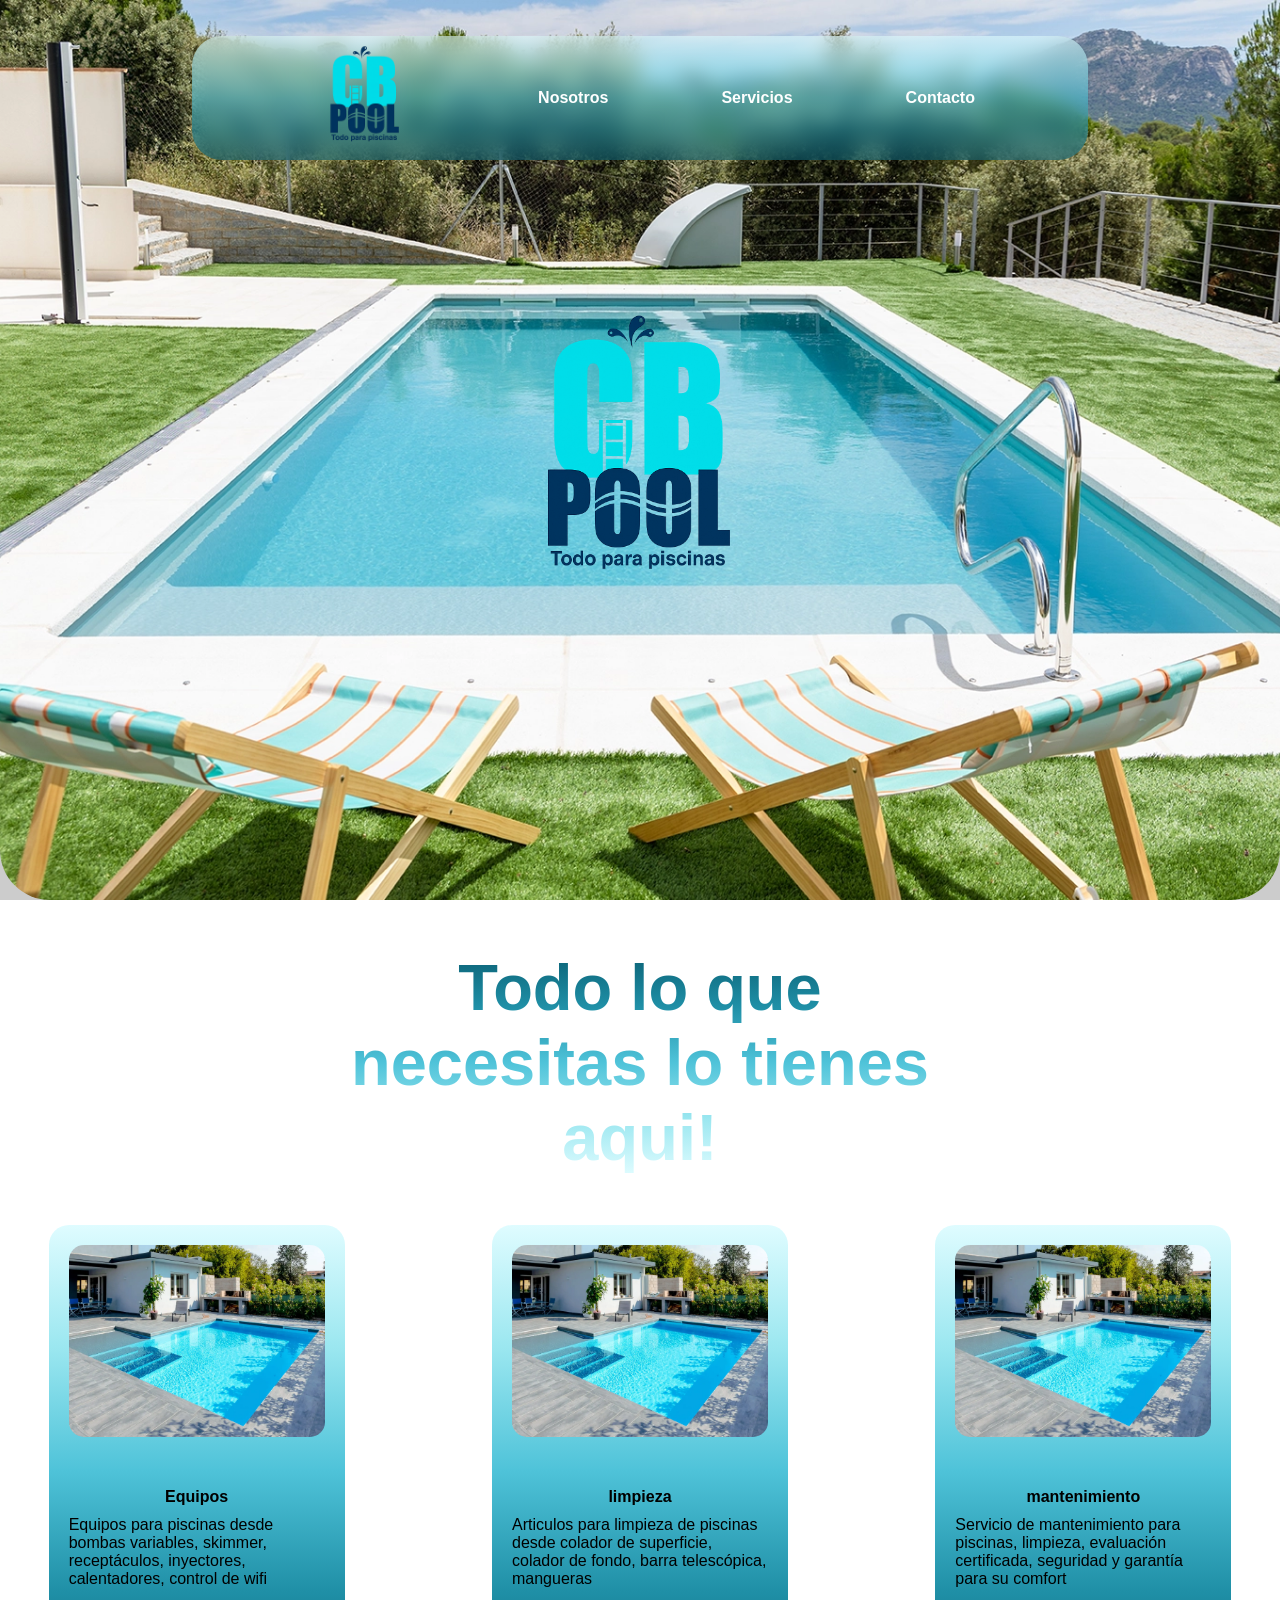
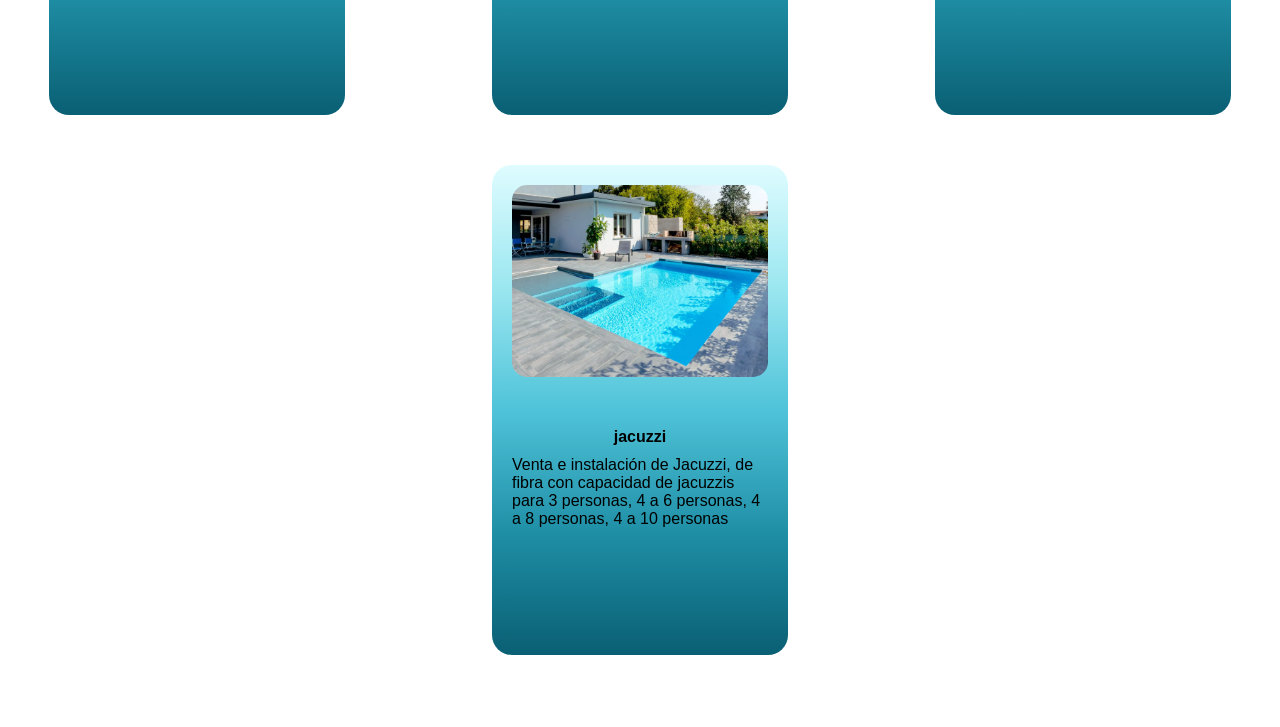
==== index.html @ b6203209 "Primer commit" ====
<!DOCTYPE html>
<html lang="en">

<head>
    <meta charset="UTF-8">
    <meta name="viewport" content="width=device-width, initial-scale=1.0">
    <link rel="stylesheet" href="indexcss.css">
    <link rel="icon" href="Img/CBpool'logo.png">
    <title>CB Pool</title>
</head>

<body>
    <div class="slider">
        <div class="slides" id="slides">

            <div class="slide">
                <img src="Img/Picture2.jpg">
            </div>

            <div class="slide">
                <img src="Img/Picture1.jpg">
            </div>

            <div class="slide">
                <img src="Img/Picture3.jpg">
            </div>

            <div class="slide">
                <img src="Img/Picture4.jpg">
            </div>


            <div class="slide">
                <img src="Img/Picture5.jpg">
            </div>

            <div class="slide">
                <img src="Img/Picture6.jpg">
            </div>



        </div>
    </div>


    <div class="contenido">
        <img src="Img/CBpool'logo.png" alt="">

    </div>

    <div class="DivMenuOpciones">
        <nav>
            <ul class="menuOpcione">
                <a href="#">
                    <img src="Img/CBpool'logo.png" alt="">
                </a>
                <li><a href="#Nosotros">Nosotros</a></li>
                <li><a href="prueba.html">Servicios</a></li>
                <li><a href="#">Contacto</a></li>
            </ul>
        </nav>
    </div>


    <video autoplay muted loop playsinline class="video-fondo" id="videoFondo">
        <source src="Videos/videoFondo.mp4" type="video/mp4">
    </video>

    <div class="overlay"></div>

    <div class="nosotros" id="Nosotros">

        <p>Todo lo que necesitas lo tienes aqui!</p>
    </div>


    <div class="valores">
        <div class="contenedorValores">
            <img src="Img/Picture1.jpg" alt="">
            <div class="DivInfoValores">
                <h4>Equipos</h4>
                <p>Equipos para piscinas desde bombas variables, skimmer, receptáculos, inyectores, calentadores,
                    control de
                    wifi</p>
            </div>

        </div>



        <div class="contenedorValores">
            <img src="Img/Picture1.jpg" alt="">

            <div class="DivInfoValores">
                <h4>limpieza</h4>
                <p>Articulos para limpieza de piscinas desde colador de superficie, colador de fondo, barra telescópica,
                    mangueras</p>
            </div>


        </div>



        <div class="contenedorValores">
            <img src="Img/Picture1.jpg" alt="">

            <div class="DivInfoValores">
                <h4>mantenimiento</h4>
                <p>Servicio de mantenimiento para piscinas, limpieza, evaluación certificada, seguridad y garantía para
                    su
                    comfort</p>
            </div>


        </div>



        <div class="contenedorValores">
            <img src="Img/Picture1.jpg" alt="">

            <div class="DivInfoValores">
                <h4>jacuzzi</h4>
                <p>Venta e instalación de Jacuzzi, de fibra con capacidad de jacuzzis para 3 personas, 4 a 6 personas, 4
                    a 8
                    personas, 4 a 10 personas</p>
            </div>


        </div>



    </div>

    <br><br><br><br><br>


    <!-- ------------------------ -->
    <script>
        let index = 0;
        const slides = document.getElementById("slides");
        const totalSlides = document.querySelectorAll(".slide").length;

        function moverSlider() {
            index++;
            slides.style.transition = "transform 1s ease-in-out";
            slides.style.transform = `translateX(-${index * 100}%)`;

            if (index === totalSlides - 1) {
                setTimeout(() => {
                    slides.style.transition = "none";
                    slides.style.transform = "translateX(0%)";

                    index = 0;
                }, 1000);
            }
        }

        setInterval(moverSlider, 4000);
    </script>

    <script>
        const video = document.getElementById("videoFondo");

        video.addEventListener("loadeddata", () => {
            video.playbackRate = 0.4;
        });
    </script>
</body>

</html>
---- indexcss.css ----
body {
  margin: 0;
  font-family: Arial;
}

/* 🔥 SLIDER COMO FONDO */
.slider {
  top: 0;
  left: 0;
  width: 100%;

  z-index: -1; /* detrás de todo */
}

/* pista */
.slides {
  display: flex;

  width: 100%;
  height: 100vh;
}

/* slide */
.slide {
  min-width: 100%;
}

/* imagen */
.slide img {
  width: 100%;
  height: 100%;
  object-fit: cover;
  border-radius: 0px 0px 50px 50px;
}

/* 🔥 MENU ENCIMA */
.DivMenuOpciones {
  position: fixed;
  top: 20px;
  left: 50%;
  transform: translateX(-50%);
  z-index: 10;
  width: 70%;
}

/* menu */
.menuOpcione {
  display: flex;
  align-items: center;
  gap: 40px;

  background: linear-gradient(
    to bottom,
    rgba(223, 252, 255, 0.6),
    rgba(155, 231, 240, 0.6),
    rgba(79, 195, 217, 0.6),
    rgba(31, 143, 166, 0.6),
    rgba(10, 95, 115, 0.6)
  );

  padding: 0px 40px;
  border-radius: 30px;
  backdrop-filter: blur(10px);
  justify-content: space-evenly;
}

/* items */
.menuOpcione li {
  list-style: none;
}

/* links */
.menuOpcione a {
  color: white;
  text-decoration: none;
  font-weight: bold;
}

/* logo */
.menuOpcione img {
  width: 120px;
}

.contenido {
  position: absolute; /* 🔥 CLAVE */
  top: 50%;
  left: 50%;
  transform: translate(-50%, -50%); /* centra perfecto */

  z-index: 5; /* encima del fondo */
  text-align: center;
  color: white;
}

.contenido img {
  width: 50%;
}

/* 
background: linear-gradient(
  to bottom,
  #dffcff,
  #9be7f0,
  #4fc3d9,
  #1f8fa6,
  #0a5f73
); */

/* flitros agua--------------------------- */

/* SECCION */
/* 🎥 VIDEO FONDO */
.video-fondo {
  position: fixed;
  top: 0;
  left: 0;
  width: 100%;
  height: 100%;

  object-fit: cover; /* 🔥 clave */
  z-index: -2;
}

/* 🌑 OVERLAY SUAVE (NO GRIS PESADO) */
.overlay {
  position: fixed;
  top: 0;
  left: 0;
  width: 100%;
  height: 100%;

  background: rgba(0, 0, 0, 0.2); /* 🔥 ligero */
  z-index: -1;
}
/* ---------------------------- */

.valores {
  display: inline-flex;
  justify-content: space-around;
  width: 100%;
  flex-wrap: wrap;
  align-items: stretch;
  gap: 50px;
}

.valores img {
  width: 100%;
  border-radius: 15px;
}

.contenedorValores {
  flex: 0 1 clamp(200px, 20%, 350px);
  transition:
    transform 0.4s ease-in-out,
    box-shadow 0.4s ease-in-out,
    background-color 0.4s ease-in-out;
height: 50vh;
  padding: 20px 20px;
  border-radius: 20px;
  background: linear-gradient(
    to bottom,
    #dffcff,
    #9be7f0,
    #4fc3d9,
    #1f8fa6,
    #0a5f73
  );
  display: inline-flex;
  flex-direction: column;
}

.DivInfoValores{
    margin: 0;
    padding: 0;
    margin-top: 30px;
}

.contenedorValores h4 {
  text-align: center;

  margin-bottom: 10px;
}

.contenedorValores p {
  margin: 0;
}

.contenedorValores:hover {
  transform: scale(1.05);

  box-shadow:
    0 10px 40px rgba(31, 144, 166, 1),
    0 0 20px rgba(79, 195, 217, 1);

  backdrop-filter: blur(8px);
}

.nosotros p {
  font-size: 65px;
  text-align: center;
  font-weight: bold;
  background: linear-gradient(
    to bottom,
    #0a5f73,
    #1f8fa6,
    #4fc3d9,
    #9be7f0,
    #dffcff
  );

  -webkit-background-clip: text;
  -webkit-text-fill-color: transparent;
  width: 50%;
  margin: 50px auto;
  display: block;
}
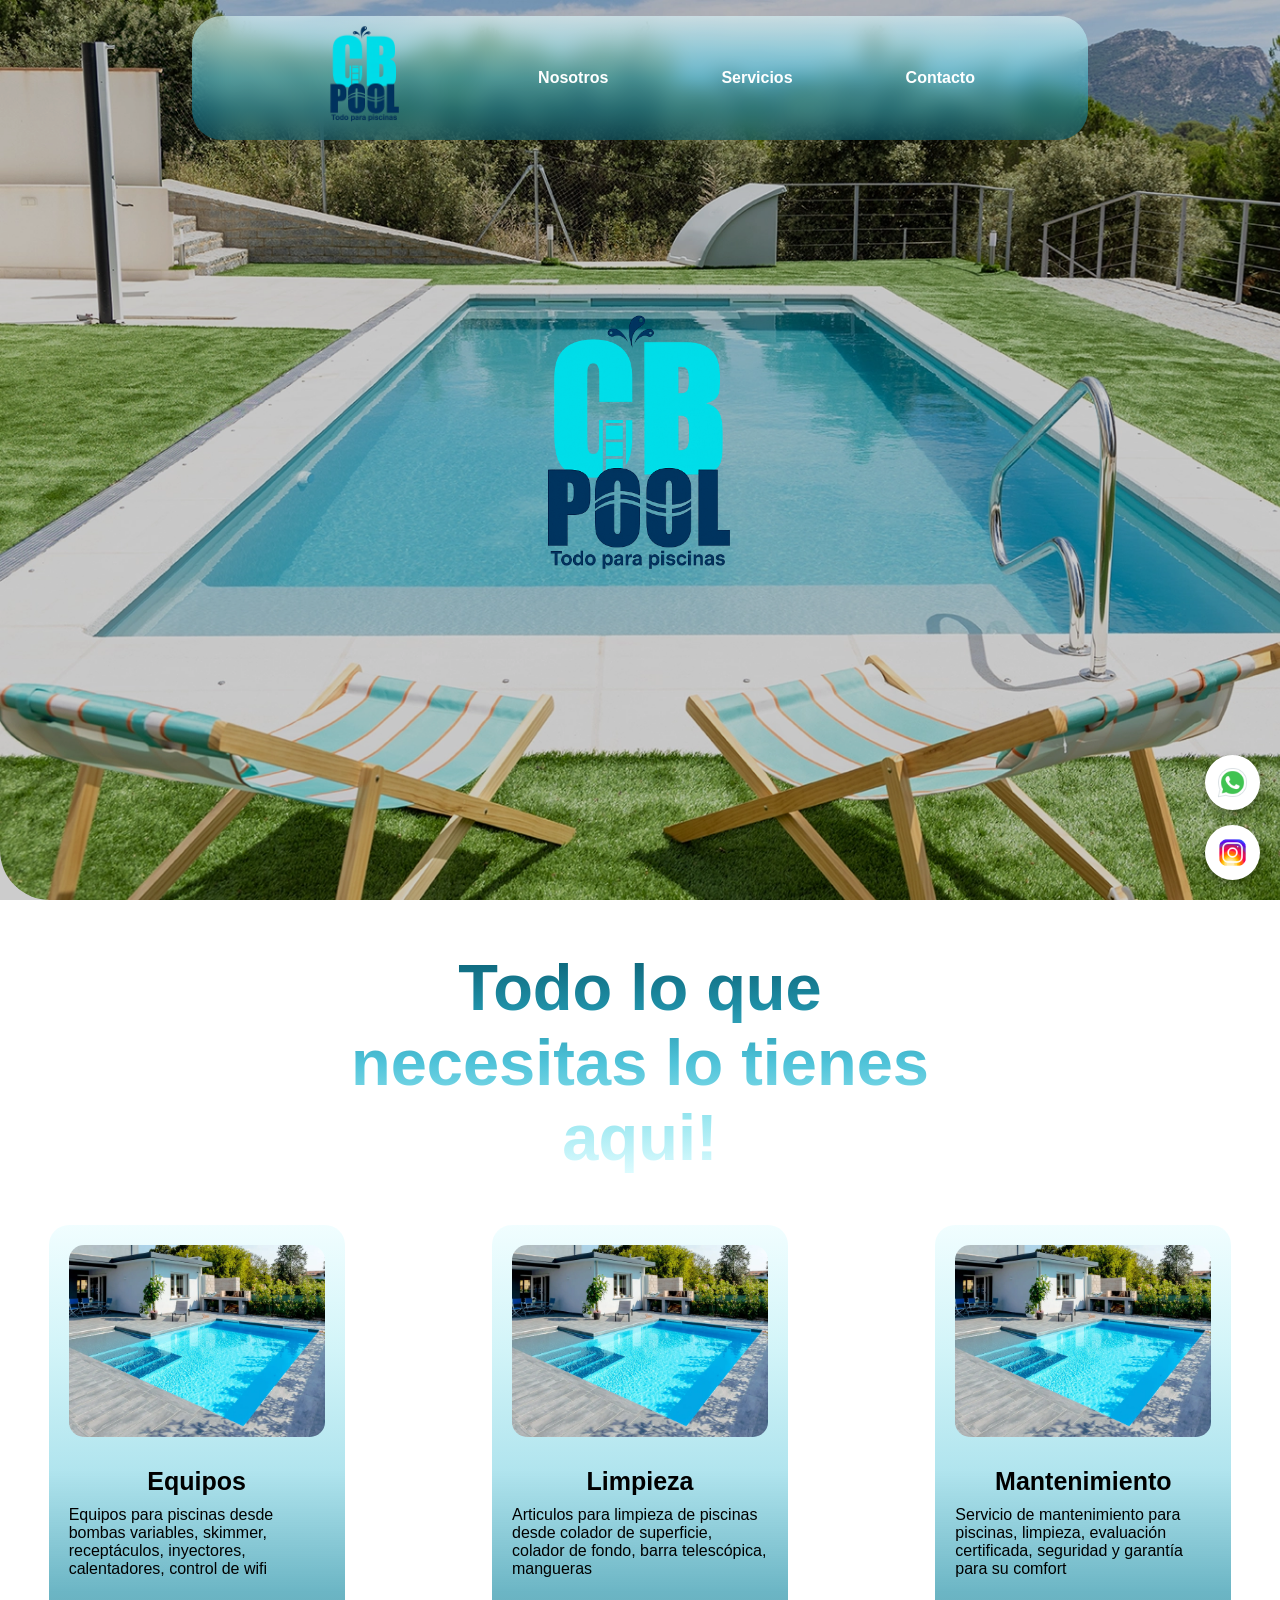
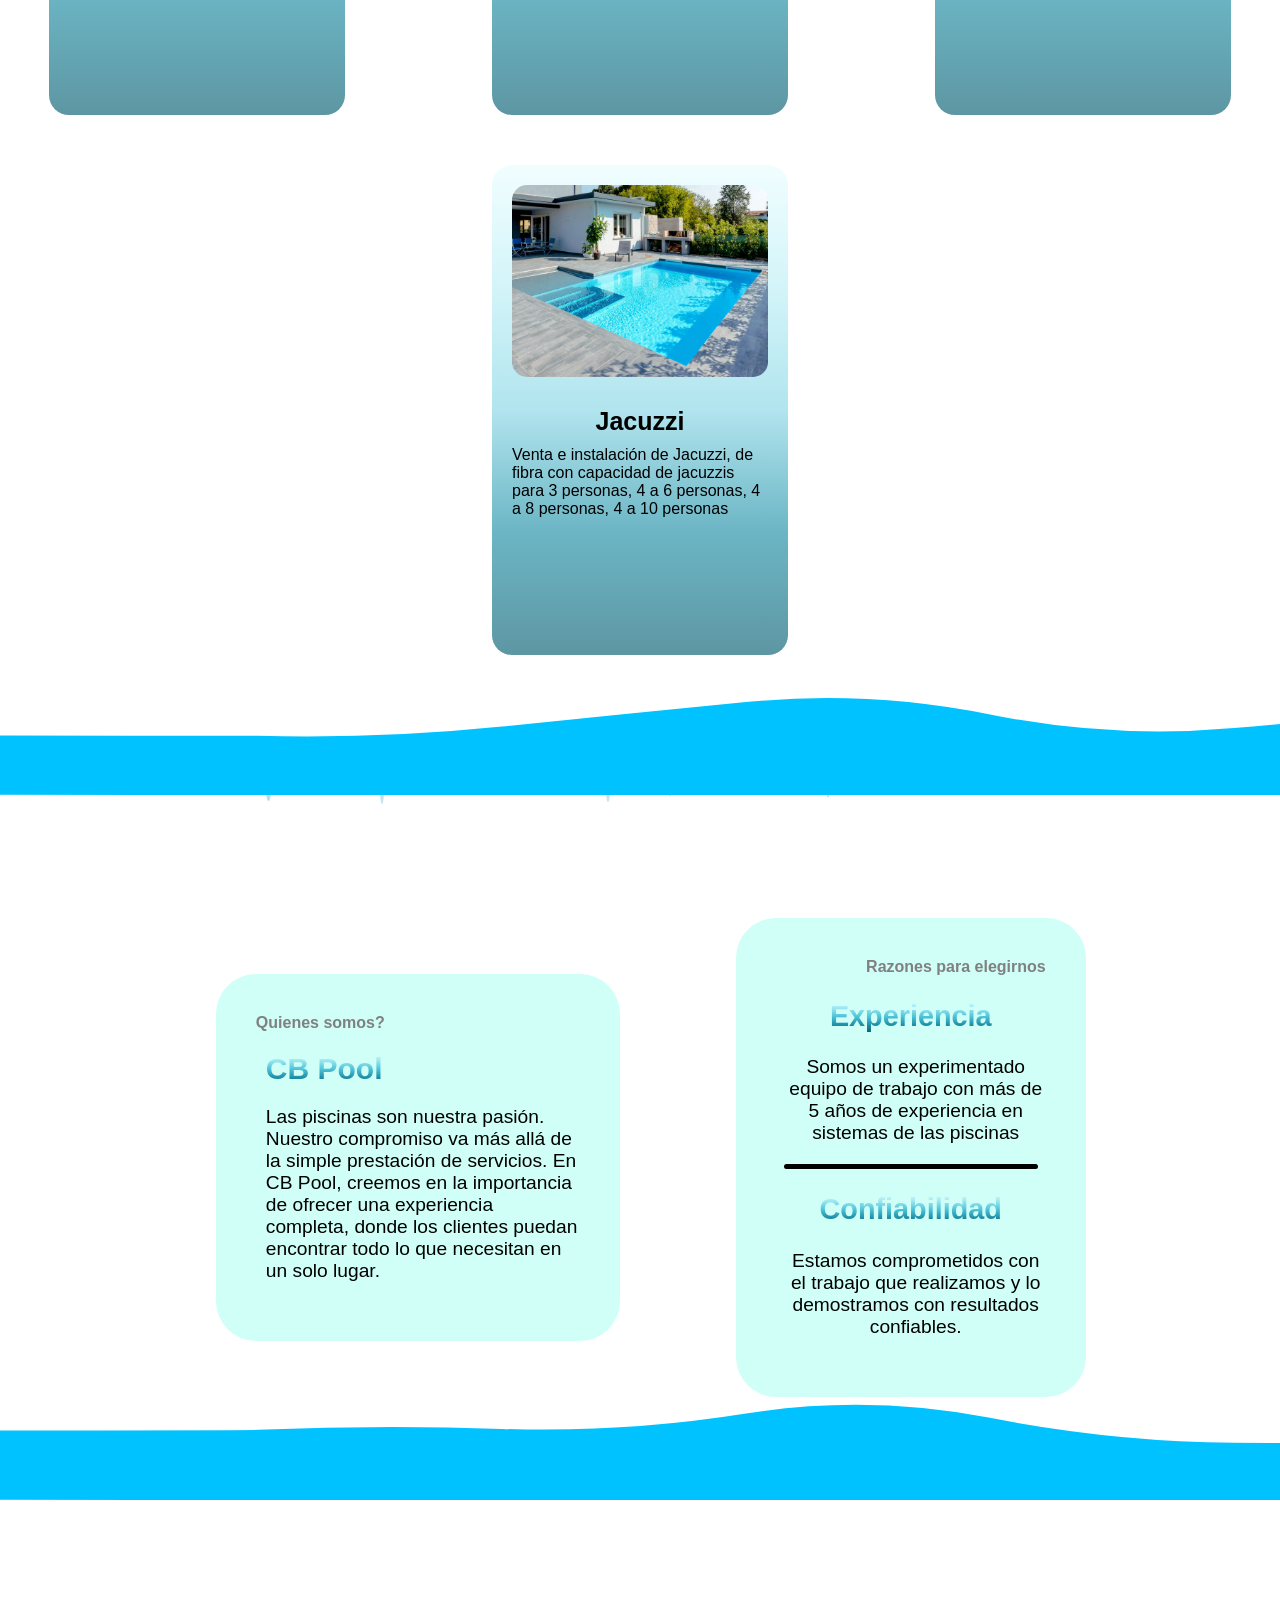
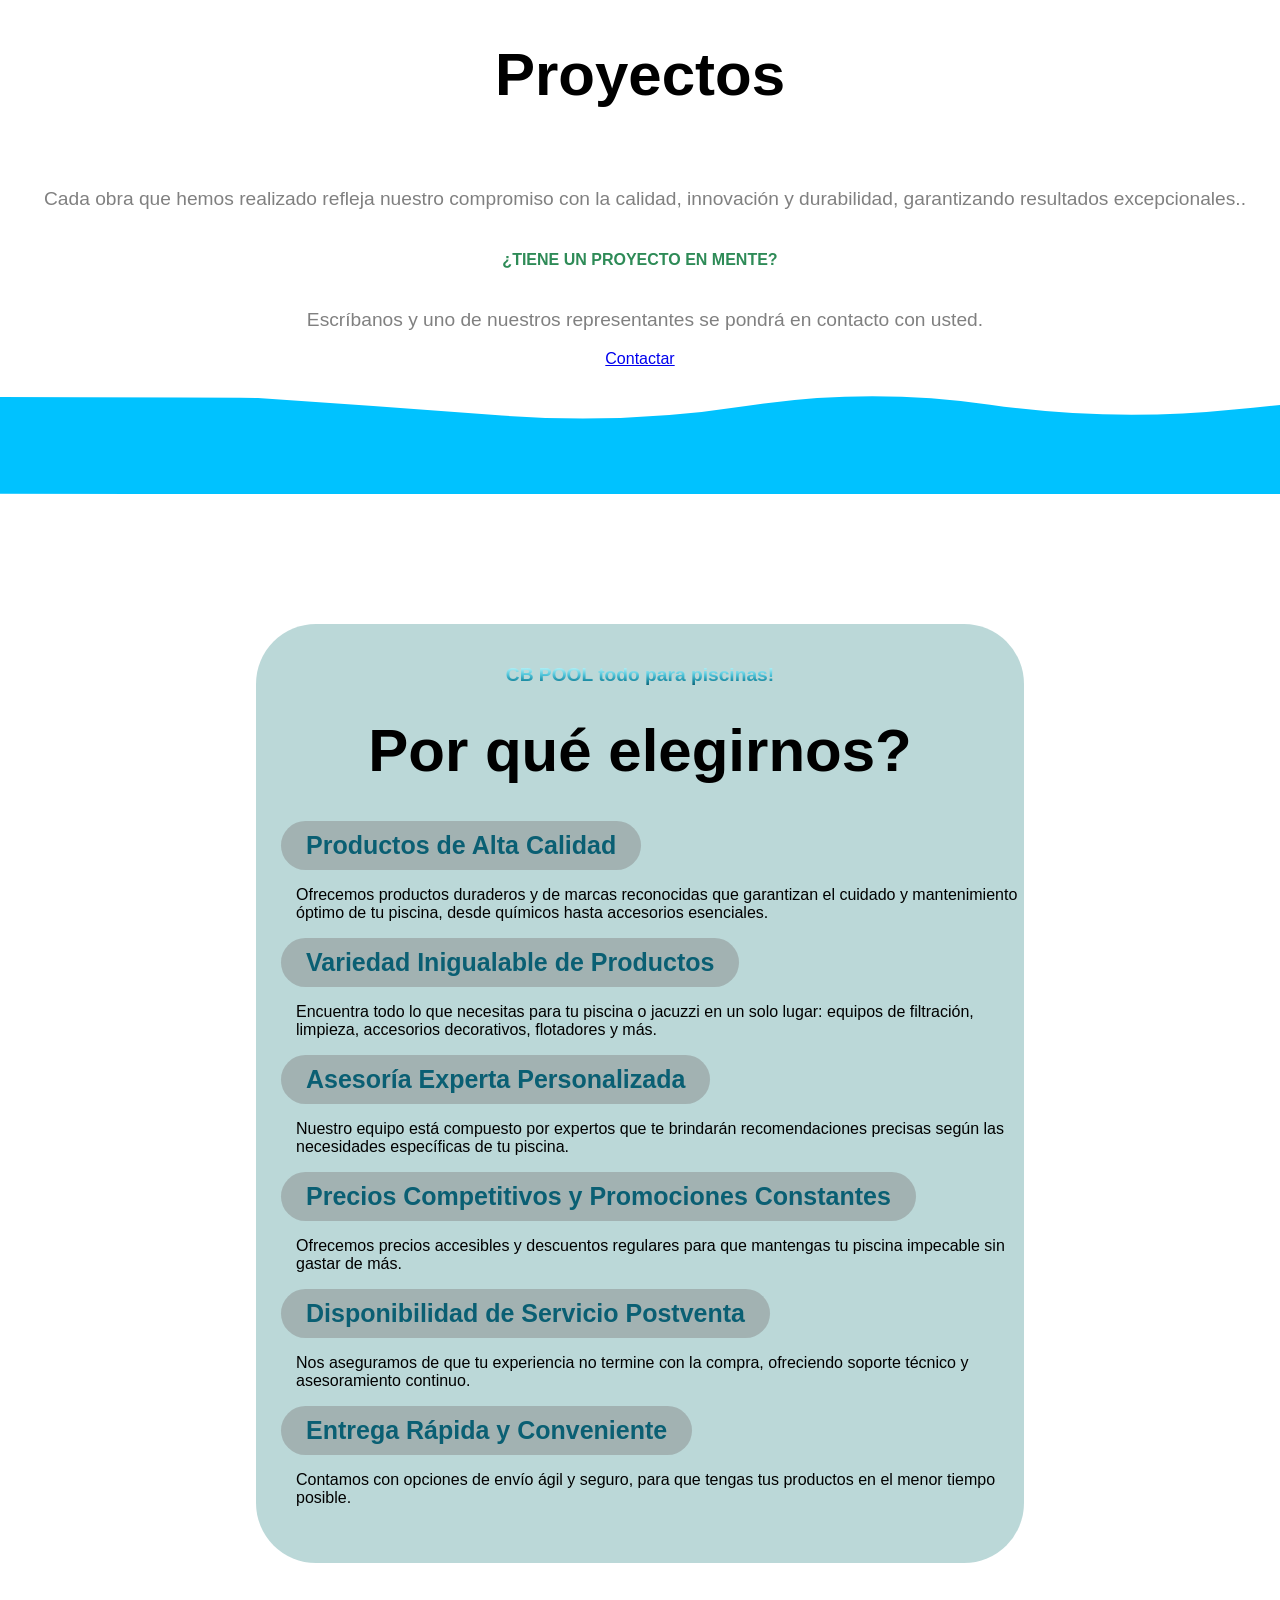
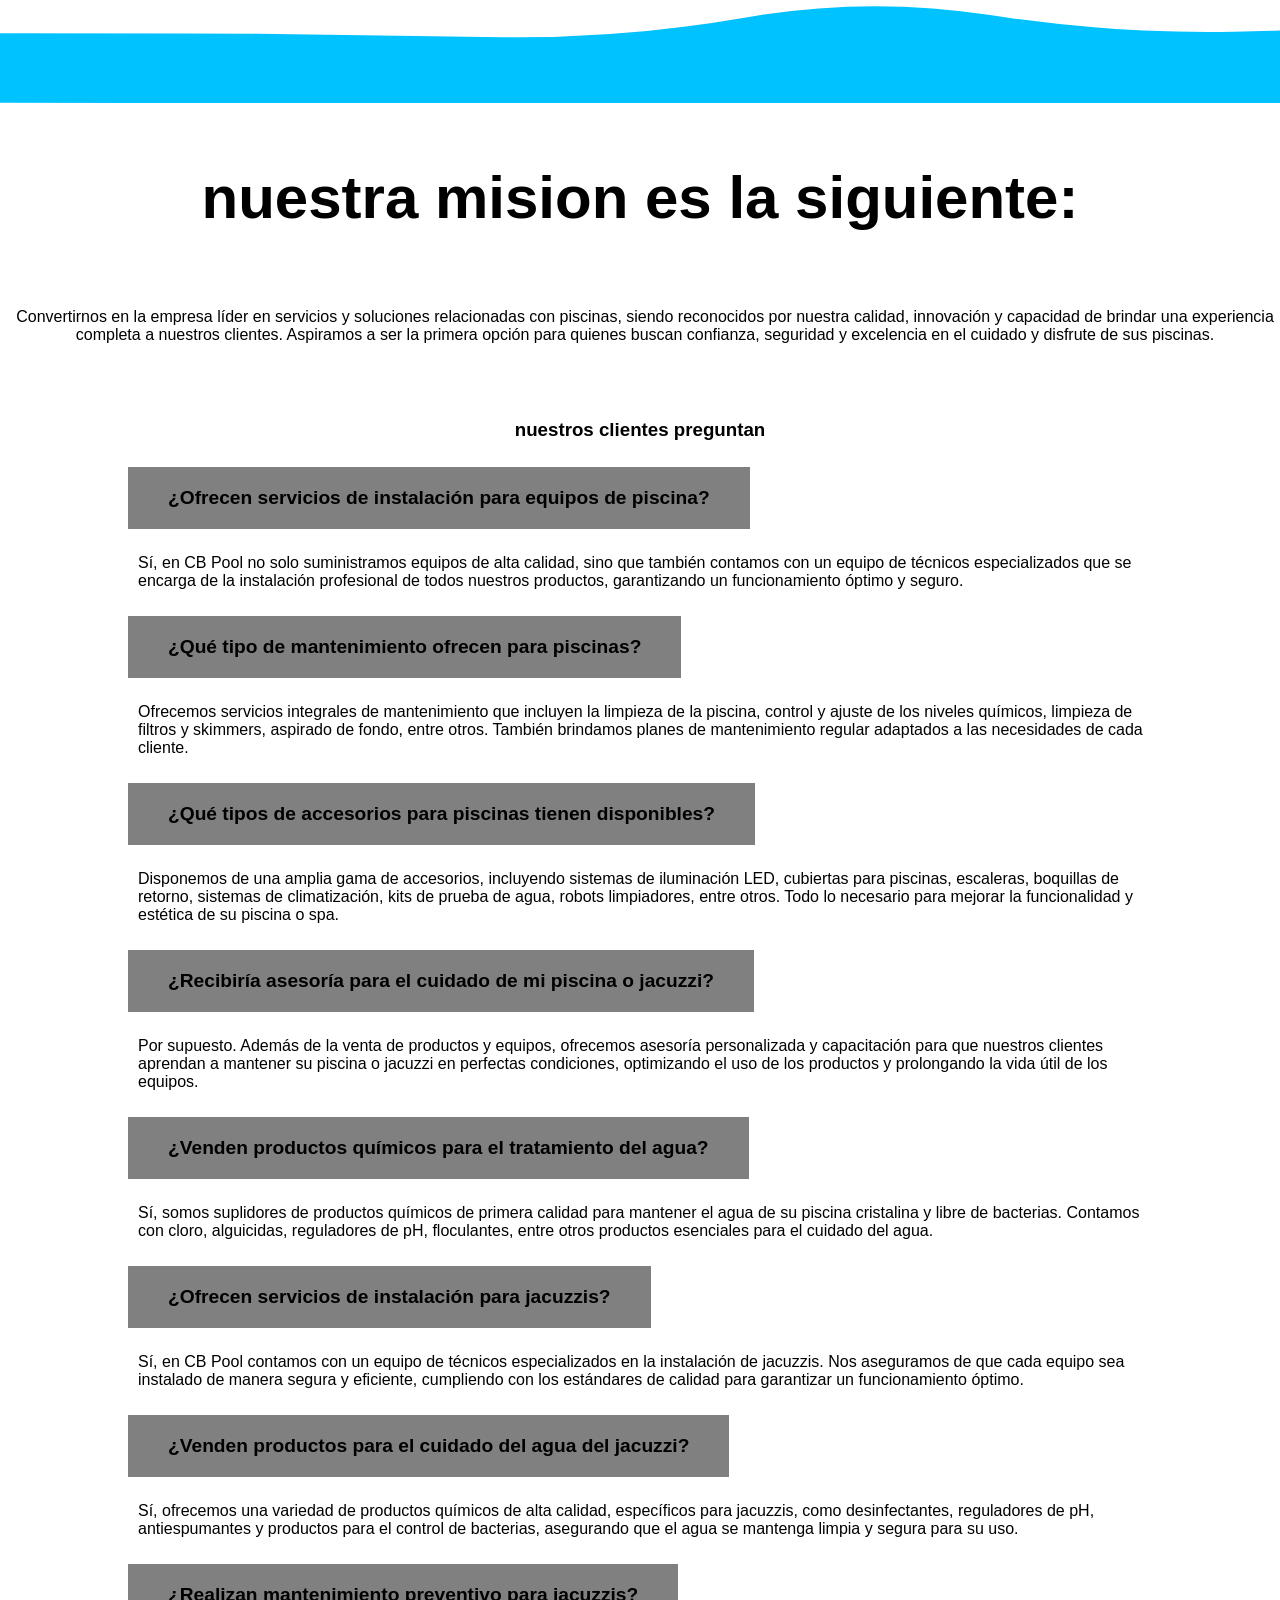
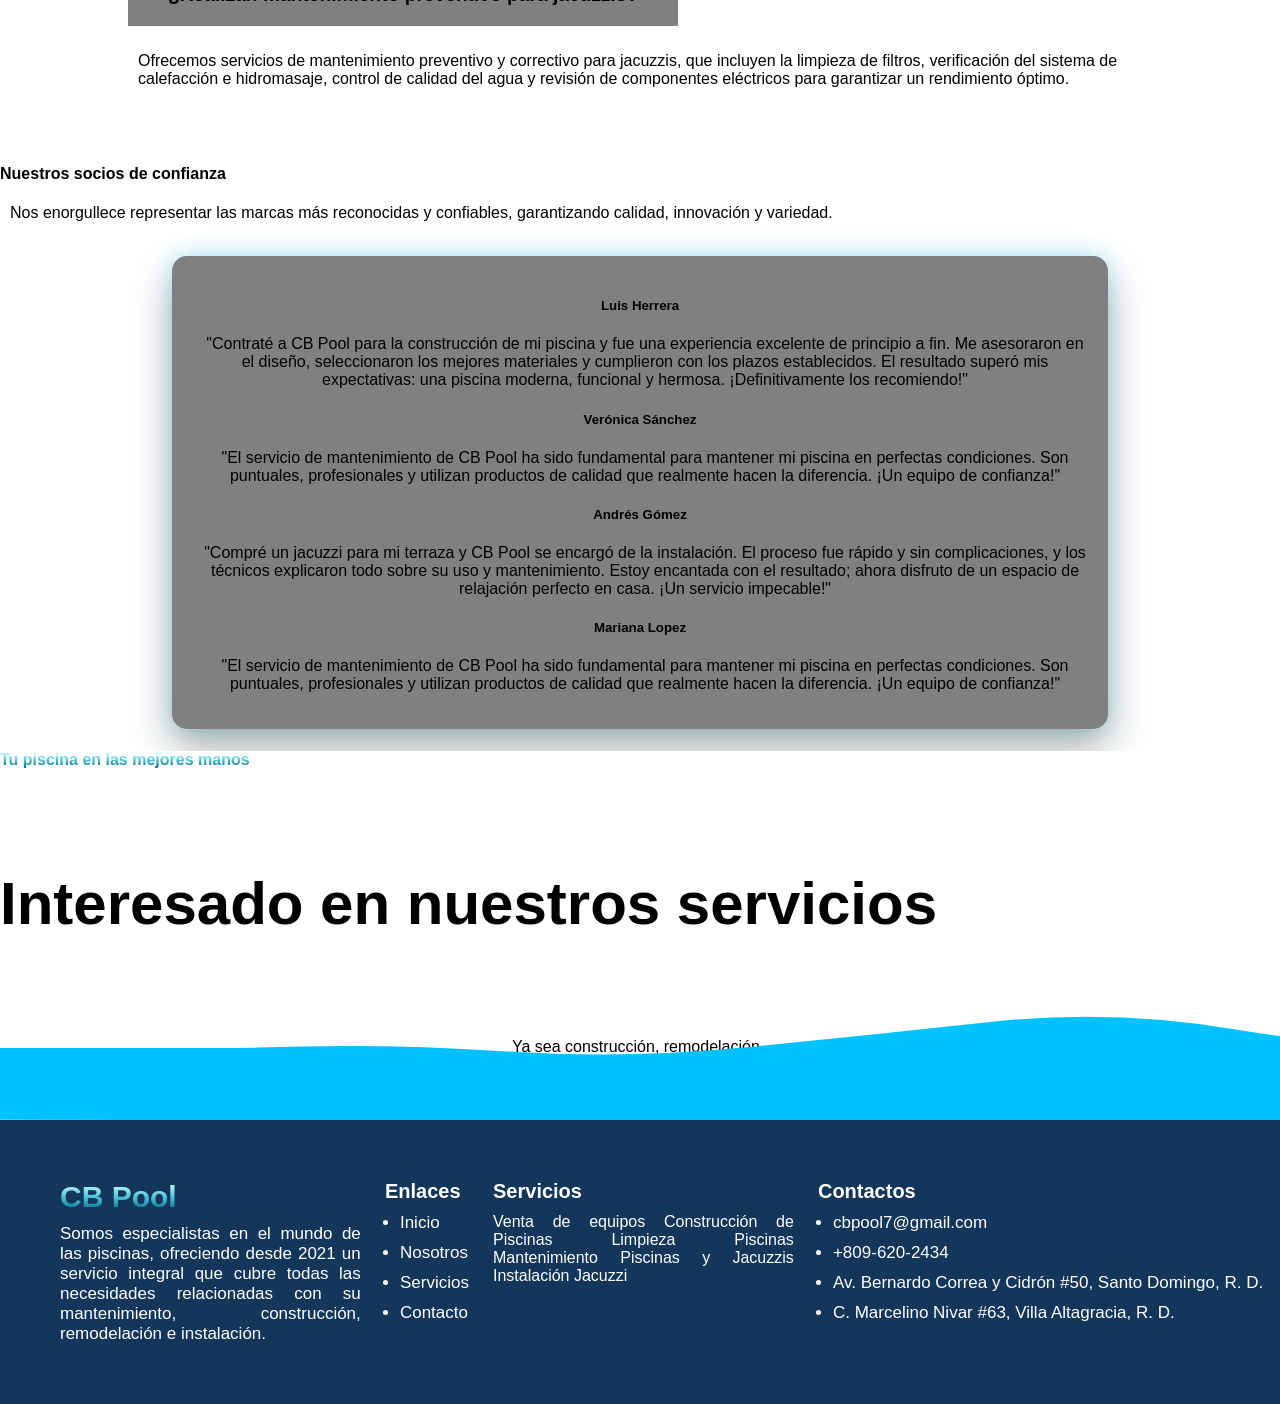
==== commit dad6c067: "mensaje" ====
--- a/index.html
+++ b/index.html
@@ -8,6 +8,21 @@
     <link rel="icon" href="Img/CBpool'logo.png">
     <title>CB Pool</title>
 </head>
+
+ <a href="https://wa.me/99999999?text=Hola%20quiero%20informacion%20sobre%20sus%20servicios" class="float-btn whatsapp" target="_blank">
+    <img src="Img/icons/whatsapp.png" alt="Logo whatsapp" width="48" height="48" loading="lazy" decoding="async">
+  </a>
+
+  
+  <a href="https://www.instagram.com/cbpoolrd?igsh=aXdlNGozbGl3MDUy" class="float-btn instagram"
+    target="_blank">
+    <img src="Img/icons/instagram.png" alt="Logo Instagram" width="48" height="48" loading="lazy"
+      decoding="async">
+  </a>
+
+  
+
+
 
 <body>
     <div class="slider">
@@ -93,7 +108,7 @@
             <img src="Img/Picture1.jpg" alt="">
 
             <div class="DivInfoValores">
-                <h4>limpieza</h4>
+                <h4>Limpieza</h4>
                 <p>Articulos para limpieza de piscinas desde colador de superficie, colador de fondo, barra telescópica,
                     mangueras</p>
             </div>
@@ -107,7 +122,7 @@
             <img src="Img/Picture1.jpg" alt="">
 
             <div class="DivInfoValores">
-                <h4>mantenimiento</h4>
+                <h4>Mantenimiento</h4>
                 <p>Servicio de mantenimiento para piscinas, limpieza, evaluación certificada, seguridad y garantía para
                     su
                     comfort</p>
@@ -122,7 +137,7 @@
             <img src="Img/Picture1.jpg" alt="">
 
             <div class="DivInfoValores">
-                <h4>jacuzzi</h4>
+                <h4>Jacuzzi</h4>
                 <p>Venta e instalación de Jacuzzi, de fibra con capacidad de jacuzzis para 3 personas, 4 a 6 personas, 4
                     a 8
                     personas, 4 a 10 personas</p>
@@ -133,42 +148,315 @@
 
 
 
-    </div>
-
-    <br><br><br><br><br>
-
+
+    </div>
+
+
+    <div class="wave-wrapper">
+        <svg viewBox="0 0 1440 200">
+            <path class="wavePath"></path>
+        </svg>
+    </div>
+
+
+
+    <div class="Somos">
+        <div class="gotas"></div>
+
+        <div class="QuienesSomos">
+            <div class="quienesSomos2">
+                <h3>Quienes somos?</h3>
+                <h2>CB Pool</h2>
+                <p>Las piscinas son nuestra pasión. Nuestro compromiso va más allá de la simple prestación de servicios.
+                    En
+                    CB Pool, creemos en la importancia de ofrecer una experiencia completa, donde los clientes puedan
+                    encontrar todo lo que necesitan en un solo lugar.</p>
+            </div>
+        </div>
+
+
+
+        <div class="QuienesSomos2">
+            <div class="quienesSomos3">
+                <h3>Razones para elegirnos</h3>
+                <h2>Experiencia</h2>
+                <p>Somos un experimentado equipo de trabajo con más de 5 años de experiencia en sistemas de las piscinas
+                </p>
+
+                <div class="lineaHorizontalSomos"></div>
+
+                <h2>Confiabilidad</h2>
+                <p>Estamos comprometidos con el trabajo que realizamos y lo demostramos con resultados confiables.</p>
+
+            </div>
+        </div>
+
+
+
+
+
+
+    </div>
+
+    <div class="wave-wrapper2">
+        <svg viewBox="0 0 1440 200">
+            <path class="wavePath"></path>
+        </svg>
+    </div>
+
+
+    </div>
+
+
+    <div class="proyectos">
+        <h3>Proyectos</h3>
+        <p>Cada obra que hemos realizado refleja nuestro compromiso con la calidad, innovación y durabilidad,
+            garantizando resultados excepcionales..</p>
+
+        <div class="proyectosIMG">
+            <img src="" alt="">
+            <img src="" alt="">
+            <img src="" alt="">
+            <img src="" alt="">
+        </div>
+
+        <h4>¿TIENE UN PROYECTO EN MENTE?</h4>
+        <p>Escríbanos y uno de nuestros representantes se pondrá en contacto con usted.</p>
+        <a href="#">Contactar</a>
+
+    </div><br><br><br>
+
+    <div class="wave-wrapper2">
+        <svg viewBox="0 0 1440 200">
+            <path class="wavePath"></path>
+        </svg>
+    </div>
+
+
+    <div class="divFondo">
+        <div class="porqueElegirnos">
+            <h4>CB POOL todo para piscinas!</h4>
+            <h3>Por qué elegirnos?</h3><br><br>
+            <h5>Productos de Alta Calidad </h5>
+            <p>Ofrecemos productos duraderos y de marcas reconocidas que garantizan el cuidado y mantenimiento óptimo de
+                tu
+                piscina, desde químicos hasta accesorios esenciales.</p>
+
+            <h5>Variedad Inigualable de Productos</h5>
+            <p>Encuentra todo lo que necesitas para tu piscina o jacuzzi en un solo lugar: equipos de filtración,
+                limpieza,
+                accesorios decorativos, flotadores y más.</p>
+
+            <h5>Asesoría Experta Personalizada</h5>
+            <p>Nuestro equipo está compuesto por expertos que te brindarán recomendaciones precisas según las
+                necesidades
+                específicas de tu piscina.</p>
+
+            <h5>Precios Competitivos y Promociones Constantes</h5>
+            <p>Ofrecemos precios accesibles y descuentos regulares para que mantengas tu piscina impecable sin gastar de
+                más.</p>
+
+            <h5>Disponibilidad de Servicio Postventa</h5>
+            <p>Nos aseguramos de que tu experiencia no termine con la compra, ofreciendo soporte técnico y asesoramiento
+                continuo.</p>
+
+            <h5>Entrega Rápida y Conveniente</h5>
+            <p>Contamos con opciones de envío ágil y seguro, para que tengas tus productos en el menor tiempo posible.
+            </p>
+
+        </div>
+        
+
+    </div>
+    <div class="wave-wrapper2">
+        <svg viewBox="0 0 1440 200">
+            <path class="wavePath"></path>
+        </svg>
+    </div>
+
+
+    <div class="mision">
+        <h3>nuestra mision es la siguiente:</h3>
+        <p>Convertirnos en la empresa líder en servicios y soluciones relacionadas con piscinas, siendo reconocidos por
+            nuestra calidad, innovación y capacidad de brindar una experiencia completa a nuestros clientes. Aspiramos a
+            ser la primera opción para quienes buscan confianza, seguridad y excelencia en el cuidado y disfrute de sus
+            piscinas.</p>
+    </div>
+
+
+    <div class="divPreguntas">
+        <div class="preguntas">
+            <h3>nuestros clientes preguntan</h3>
+            <h4>¿Ofrecen servicios de instalación para equipos de piscina?</h4>
+            <p>Sí, en CB Pool no solo suministramos equipos de alta calidad, sino que también contamos con un equipo de
+                técnicos especializados que se encarga de la instalación profesional de todos nuestros productos,
+                garantizando un funcionamiento óptimo y seguro.</p>
+
+            <h4>¿Qué tipo de mantenimiento ofrecen para piscinas?</h4>
+            <p>Ofrecemos servicios integrales de mantenimiento que incluyen la limpieza de la piscina, control y ajuste
+                de
+                los niveles químicos, limpieza de filtros y skimmers, aspirado de fondo, entre otros. También brindamos
+                planes de mantenimiento regular adaptados a las necesidades de cada cliente.</p>
+
+            <h4>¿Qué tipos de accesorios para piscinas tienen disponibles?</h4>
+            <p>Disponemos de una amplia gama de accesorios, incluyendo sistemas de iluminación LED, cubiertas para
+                piscinas,
+                escaleras, boquillas de retorno, sistemas de climatización, kits de prueba de agua, robots limpiadores,
+                entre otros. Todo lo necesario para mejorar la funcionalidad y estética de su piscina o spa.</p>
+
+            <h4>¿Recibiría asesoría para el cuidado de mi piscina o jacuzzi?</h4>
+            <p>Por supuesto. Además de la venta de productos y equipos, ofrecemos asesoría personalizada y capacitación
+                para
+                que nuestros clientes aprendan a mantener su piscina o jacuzzi en perfectas condiciones, optimizando el
+                uso
+                de los productos y prolongando la vida útil de los equipos.</p>
+
+            <h4>¿Venden productos químicos para el tratamiento del agua?</h4>
+            <p>Sí, somos suplidores de productos químicos de primera calidad para mantener el agua de su piscina
+                cristalina
+                y libre de bacterias. Contamos con cloro, alguicidas, reguladores de pH, floculantes, entre otros
+                productos
+                esenciales para el cuidado del agua.</p>
+
+            <h4>¿Ofrecen servicios de instalación para jacuzzis?</h4>
+            <p>Sí, en CB Pool contamos con un equipo de técnicos especializados en la instalación de jacuzzis. Nos
+                aseguramos de que cada equipo sea instalado de manera segura y eficiente, cumpliendo con los estándares
+                de
+                calidad para garantizar un funcionamiento óptimo.</p>
+
+            <h4>¿Venden productos para el cuidado del agua del jacuzzi?</h4>
+            <p>Sí, ofrecemos una variedad de productos químicos de alta calidad, específicos para jacuzzis, como
+                desinfectantes, reguladores de pH, antiespumantes y productos para el control de bacterias, asegurando
+                que
+                el agua se mantenga limpia y segura para su uso.</p>
+
+            <h4>¿Realizan mantenimiento preventivo para jacuzzis?</h4>
+            <p>Ofrecemos servicios de mantenimiento preventivo y correctivo para jacuzzis, que incluyen la limpieza de
+                filtros, verificación del sistema de calefacción e hidromasaje, control de calidad del agua y revisión
+                de
+                componentes eléctricos para garantizar un rendimiento óptimo.</p>
+
+
+        </div>
+
+
+
+    </div>
+
+
+    <div class="divSocios">
+        <div class="socios">
+            <h4>Nuestros socios de confianza</h4>
+            <p>Nos enorgullece representar las marcas más reconocidas y confiables, garantizando calidad, innovación y
+                variedad.</p>
+
+            <div class="divSocios2">
+                <img src="" alt="">
+                <img src="" alt="">
+                <img src="" alt="">
+                <img src="" alt="">
+            </div>
+
+
+            <div class="opiniones">
+                <h5>Luis Herrera</h5>
+                <p>"Contraté a CB Pool para la construcción de mi piscina y fue una experiencia excelente de principio a
+                    fin. Me asesoraron en el diseño, seleccionaron los mejores materiales y cumplieron con los plazos
+                    establecidos. El resultado superó mis expectativas: una piscina moderna, funcional y hermosa.
+                    ¡Definitivamente los recomiendo!"</p>
+
+
+                <h5>Verónica Sánchez</h5>
+                <p>"El servicio de mantenimiento de CB Pool ha sido fundamental para mantener mi piscina en perfectas
+                    condiciones. Son puntuales, profesionales y utilizan productos de calidad que realmente hacen la
+                    diferencia. ¡Un equipo de confianza!"</p>
+
+
+                <h5>Andrés Gómez</h5>
+                <p>"Compré un jacuzzi para mi terraza y CB Pool se encargó de la instalación. El proceso fue rápido y
+                    sin complicaciones, y los técnicos explicaron todo sobre su uso y mantenimiento. Estoy encantada con
+                    el resultado; ahora disfruto de un espacio de relajación perfecto en casa. ¡Un servicio impecable!"
+                </p>
+
+
+                <h5>Mariana Lopez</h5>
+                <p>"El servicio de mantenimiento de CB Pool ha sido fundamental para mantener mi piscina en perfectas
+                    condiciones. Son puntuales, profesionales y utilizan productos de calidad que realmente hacen la
+                    diferencia. ¡Un equipo de confianza!"</p>
+
+
+
+            </div>
+        </div>
+    </div>
+
+    <div class="contactos">
+        <h4>Tu piscina en las mejores manos</h4>
+        <h5>Interesado en nuestros servicios</h5>
+        <p>Ya sea construcción, remodelación ó
+            un simple mantenimiento de tu piscina?
+            CB Pool todo para tu piscina!</p>
+    </div>
+
+
+    <div class="wave-wrapper2">
+        <svg viewBox="0 0 1440 200">
+            <path class="wavePath"></path>
+        </svg>
+    </div>
+
+
+
+    <div class="bibliografia">
+
+        <div class="contenedor">
+            <h5>CB Pool</h5>
+            <p>Somos especialistas en el mundo de las piscinas, ofreciendo desde 2021 un servicio integral que cubre
+                todas las necesidades relacionadas con su mantenimiento, construcción, remodelación e instalación.</p>
+        </div>
+
+
+        <div class="enlaces">
+            <h5>Enlaces</h5>
+            <nav>
+                <ul>
+                    <li><a href="#">Inicio</a></li>
+                    <li><a href="#">Nosotros</a></li>
+                    <li><a href="#">Servicios</a></li>
+                    <li><a href="#">Contacto</a></li>
+                </ul>
+            </nav>
+        </div>
+
+
+        <div class="servicios">
+            <h5>Servicios</h5>
+
+            <a href="#">Venta de equipos</a>
+            <a href="#">Construcción de Piscinas</a>
+            <a href="#">Limpieza Piscinas</a>
+            <a href="#">Mantenimiento Piscinas y Jacuzzis</a>
+            <a href="#">Instalación Jacuzzi</a>
+        </div>
+
+
+        <div class="contactos2">
+            <h5>Contactos</h5>
+            <ul>
+                <li><a href="mailto:cbpool7@gmail.com?subject=Consulta&body=Hola, quiero informacion sobre piscinas">cbpool7@gmail.com</a></li>
+                <li><a href="">+809-620-2434</a></li>
+                <li><p>Av. Bernardo Correa y Cidrón #50, Santo Domingo, R. D.</p></li>
+                <li><p>C. Marcelino Nivar #63, Villa Altagracia, R. D.</p></li>
+            </ul>
+            
+        </div>
+
+    </div>
 
     <!-- ------------------------ -->
-    <script>
-        let index = 0;
-        const slides = document.getElementById("slides");
-        const totalSlides = document.querySelectorAll(".slide").length;
-
-        function moverSlider() {
-            index++;
-            slides.style.transition = "transform 1s ease-in-out";
-            slides.style.transform = `translateX(-${index * 100}%)`;
-
-            if (index === totalSlides - 1) {
-                setTimeout(() => {
-                    slides.style.transition = "none";
-                    slides.style.transform = "translateX(0%)";
-
-                    index = 0;
-                }, 1000);
-            }
-        }
-
-        setInterval(moverSlider, 4000);
-    </script>
-
-    <script>
-        const video = document.getElementById("videoFondo");
-
-        video.addEventListener("loadeddata", () => {
-            video.playbackRate = 0.4;
-        });
-    </script>
+
+    <script src="script.js"></script>
+
 </body>
 
 </html>
--- a/indexcss.css
+++ b/indexcss.css
@@ -1,28 +1,30 @@
 body {
   margin: 0;
   font-family: Arial;
+  overflow-x: hidden; /* 👈 elimina scroll lateral SIEMPRE */
 }
 
 /* 🔥 SLIDER COMO FONDO */
 .slider {
-  top: 0;
-  left: 0;
-  width: 100%;
-
-  z-index: -1; /* detrás de todo */
+  position: relative; /* 👈 IMPORTANTE */
+  width: 100%;
+  height: 100vh; /* asegura tamaño */
+  overflow: hidden; /* 👈 ESTO ELIMINA EL SCROLL */
+  z-index: -1;
 }
 
 /* pista */
 .slides {
   display: flex;
-
-  width: 100%;
-  height: 100vh;
+  width: 100%;
+  height: 100%;
+  transition: transform 1s ease-in-out; /* mueve esto aquí */
 }
 
 /* slide */
 .slide {
   min-width: 100%;
+  flex-shrink: 0; /* 👈 evita que se compriman */
 }
 
 /* imagen */
@@ -36,7 +38,7 @@
 /* 🔥 MENU ENCIMA */
 .DivMenuOpciones {
   position: fixed;
-  top: 20px;
+  top: 0px;
   left: 50%;
   transform: translateX(-50%);
   z-index: 10;
@@ -154,30 +156,31 @@
     transform 0.4s ease-in-out,
     box-shadow 0.4s ease-in-out,
     background-color 0.4s ease-in-out;
-height: 50vh;
+  height: 50vh;
   padding: 20px 20px;
   border-radius: 20px;
   background: linear-gradient(
     to bottom,
-    #dffcff,
-    #9be7f0,
-    #4fc3d9,
-    #1f8fa6,
-    #0a5f73
+    #dffcff71,
+    #9be7f071,
+    #4fc3d971,
+    #1f8fa6a8,
+    #0a6073a8
   );
   display: inline-flex;
   flex-direction: column;
 }
 
-.DivInfoValores{
-    margin: 0;
-    padding: 0;
-    margin-top: 30px;
+.DivInfoValores {
+  margin: 0;
+  padding: 0;
+  margin-top: 30px;
 }
 
 .contenedorValores h4 {
   text-align: center;
-
+  font-size: 25px;
+  margin: 0;
   margin-bottom: 10px;
 }
 
@@ -214,3 +217,507 @@
   margin: 50px auto;
   display: block;
 }
+
+.QuienesSomos {
+  background-color: rgba(7, 252, 211, 0.192);
+  overflow: visible;
+  width: 30%;
+  border-radius: 40px 40px 40px 40px;
+  margin-left: 2%;
+  padding: 40px 40px;
+  font-size: larger;
+  /* height: 20vh; */
+  margin-top: 30px;
+}
+
+.QuienesSomos2 {
+  background-color: rgba(7, 252, 211, 0.192);
+  margin-top: 30px;
+  overflow: visible;
+  width: 25%;
+  height: auto;
+  border-radius: 40px 40px 40px 40px;
+  margin-left: 2%;
+  font-size: larger;
+  padding: 40px 40px;
+}
+
+.QuienesSomos h3 {
+  font-size: medium;
+  margin: 0;
+  color: grey;
+}
+
+.QuienesSomos h2 {
+  font-size: 30px;
+  margin: 20px 0 0 0;
+  background: linear-gradient(
+    to bottom,
+    #dffcff,
+    #9be7f0,
+    #4fc3d9,
+    #1f8fa6,
+    #0a5f73
+  );
+  font-weight: bold;
+
+  -webkit-background-clip: text;
+  -webkit-text-fill-color: transparent;
+}
+
+.QuienesSomos h2,
+p {
+  margin-left: 10px;
+}
+
+.QuienesSomos p {
+  font-weight: 520;
+}
+
+.Somos {
+  display: inline-flex;
+  flex-direction: row;
+  align-items: center;
+  align-content: center;
+  flex-wrap: wrap;
+  justify-content: space-evenly;
+  background-color: white;
+  height: 55vh;
+  position: relative;
+  padding: 100px;
+
+  overflow: hidden;
+}
+
+.QuienesSomos2 h3 {
+  font-size: medium;
+  margin: 0;
+  color: grey;
+  text-align: end;
+}
+
+.QuienesSomos2 h2 {
+  text-align: center;
+  background: linear-gradient(
+    to bottom,
+    #dffcff,
+    #9be7f0,
+    #4fc3d9,
+    #1f8fa6,
+    #0a5f73
+  );
+  font-weight: bold;
+  -webkit-background-clip: text;
+  -webkit-text-fill-color: transparent;
+}
+
+.QuienesSomos2 p {
+  font-weight: 520;
+  text-align: center;
+}
+
+/* Contenedor de gotas */
+.gotas {
+  position: absolute;
+  top: 0;
+  left: 0;
+  width: 100%;
+  height: 100%;
+  pointer-events: none;
+}
+
+/* Cada gota */
+.gota {
+  position: absolute;
+  top: -20px;
+  width: 4px;
+  height: 15px;
+  background: rgba(173, 216, 230, 0.7);
+  border-radius: 50%;
+  animation: caer linear infinite;
+}
+
+/* Animación */
+@keyframes caer {
+  0% {
+    transform: translateY(0);
+    opacity: 1;
+  }
+  80% {
+    opacity: 0.8;
+  }
+  100% {
+    transform: translateY(500px);
+    opacity: 0;
+  }
+}
+
+.lineaHorizontalSomos {
+  width: 94%;
+  height: 5px;
+  border-radius: 20px;
+  background-color: black;
+  margin: 20px auto;
+  display: block;
+}
+
+.wave-wrapper {
+  position: relative;
+  width: 100%;
+  height: 140px;
+  overflow: hidden;
+  background-color: transparent;
+}
+
+.wave-wrapper2 {
+  position: relative;
+  width: 100%;
+  height: 140px;
+  overflow: hidden;
+  background-color: transparent;
+  margin-top: -130px;
+}
+
+.wave-wrapper svg,
+.wave-wrapper2 svg {
+  width: 100%;
+  height: 100%;
+}
+
+.wavePath {
+  fill: #00c2ff;
+}
+
+.proyectos {
+  display: inline-flex;
+  flex-direction: column;
+  background-color: white;
+  width: 100%;
+  
+  text-align: center;
+  align-items: center;
+  padding: 80px 0;
+}
+
+.proyectos h3 {
+  font-size: 60px;
+  font-weight: bold;
+}
+
+.proyectos p {
+  color: grey;
+  font-size: larger;
+}
+
+.proyectos h4 {
+  color: seagreen;
+}
+
+.proyectosIMG {
+  display: inline-flex;
+  flex-direction: row;
+  align-items: center;
+  justify-content: space-evenly;
+}
+
+.porqueElegirnos h4 {
+  background: linear-gradient(
+    to bottom,
+    #dffcff,
+    #9be7f0,
+    #4fc3d9,
+    #1f8fa6,
+    #0a5f73
+  );
+  font-weight: bold;
+  -webkit-background-clip: text;
+  -webkit-text-fill-color: transparent;
+font-size: larger;
+  text-align: center;
+  margin: 0;
+}
+
+.porqueElegirnos h3 {
+  font-size: 60px;
+  text-align: center;
+  margin: 0;
+  margin-top: 30px;
+}
+
+.porqueElegirnos h5 {
+  text-align: start;
+  padding: 10px 25px;
+  background-color: rgba(128, 128, 128, 0.433);
+  width: fit-content;
+  color:#0a5f73;
+  font-size: 25px;
+  margin: 0;
+  border-radius: 30px;
+  margin-left: 25px;
+}
+
+.porqueElegirnos {
+  background-color: rgba(20, 118, 118, 0.285);
+  display: block;
+  flex-direction: column;
+  width: 60%;
+  margin: 0 auto;
+  padding: 40px 0;
+  border-radius: 60px;
+}
+
+.porqueElegirnos p{
+  margin-left: 40px;
+
+}
+
+.divFondo {
+  background-color: white;
+  margin: 0;
+/* padding-bottom: 150px; */
+padding: 130px 0;
+}
+
+.mision {
+  display: inline-flex;
+  flex-direction: column;
+  text-align: center;
+  background-color: white;
+}
+
+.mision h3 {
+  font-size: 60px;
+}
+
+.divPreguntas {
+  width: 100%;
+  display: block;
+  background-color: white;
+}
+
+.preguntas {
+  display: block;
+  margin: 0 auto;
+  padding: 40px;
+  flex-direction: column;
+  background-color: white;
+  text-align: center;
+  width: 80%;
+}
+
+.preguntas h4 {
+  background-color: grey;
+  padding: 20px 40px;
+  width: fit-content;
+  font-size: larger;
+}
+
+.preguntas p {
+  text-align: start;
+}
+
+.preguntas h4:hover {
+  background-color: blue;
+  color: white;
+  padding: 20px 40px;
+  width: fit-content;
+  font-size: larger;
+  border-radius: 20px;
+  transition: 0.7s;
+}
+
+.divSocios {
+  background-color: white;
+}
+
+.socios {
+  display: block;
+  flex-direction: column;
+}
+
+.divSocios2 {
+  display: inline-flex;
+  flex-direction: row;
+  justify-content: space-evenly;
+  align-items: center;
+}
+
+.opiniones {
+  display: block;
+  margin: 0 auto;
+  width: 70%;
+  text-align: center;
+  background-color: grey;
+
+  box-shadow:
+    0 20px 40px rgba(0, 0, 0, 0.3),
+    0 0 25px rgba(0, 200, 255, 0.3);
+
+  border-radius: 15px;
+  padding: 20px;
+}
+
+.contactos{
+  width: 100%;
+  background-color: white;
+
+}
+
+.contactos h5{
+  font-size: 60px;
+}
+
+.contactos p{
+  margin: 0 auto;
+  width: 20%;
+  display: block;
+}
+
+.contactos h4{
+    background: linear-gradient(
+    to bottom,
+    #dffcff,
+    #9be7f0,
+    #4fc3d9,
+    #1f8fa6,
+    #0a5f73
+  );
+  font-weight: bold;
+  -webkit-background-clip: text;
+  -webkit-text-fill-color: transparent;
+}
+
+.bibliografia{
+    background-color: #14365B;
+    color: white;
+    padding: 60px;
+    display: inline-flex;
+    align-items: stretch;
+    justify-content: space-between;
+    flex-wrap: nowrap;
+    flex-direction: row;
+    width: 94%;
+}
+
+.bibliografia a{
+  color: white;
+  list-style: none;
+  text-decoration: none;
+  
+}
+
+.contenedor, .servicios{
+  width: 25%;
+  text-align: justify;
+}
+
+.contenedor h5{
+      background: linear-gradient(
+    to bottom,
+    #dffcff,
+    #9be7f0,
+    #4fc3d9,
+    #1f8fa6,
+    #0a5f73
+  );
+  font-weight: bold;
+  -webkit-background-clip: text;
+  -webkit-text-fill-color: transparent;
+
+  font-size: 30px;
+   margin: 0 0 10px 0;
+}
+
+.enlaces ul{
+  margin: 0;
+  padding: 0 0 0 15px;
+  
+}
+
+.enlaces h5, .servicios h5, .contactos2 h5{
+  margin: 0 0 10px 0;
+  font-size: 20px;
+
+}
+
+.contenedor p, .servicios p{
+  font-size: 17px;
+  margin: 0;
+  font-weight: 500;
+}
+
+
+.contactos2{
+  display: inline-flex;
+  flex-direction: column;
+}
+
+ .contactos2 p,.contactos2 a, .contactos2 li, .enlaces li{
+  font-size: 17px;
+  margin: 0 0 10px 0 ;
+  font-weight: 500;
+  
+  
+}
+
+.contactos2 ul{
+  margin: 0;
+  padding: 0 0 0 15px;
+}
+
+
+
+
+
+
+
+/* Posicionamiento general */
+.float-btn {
+  position: fixed;
+  right: 20px;
+  width: 55px;
+  height: 55px;
+  border-radius: 50%;
+  box-shadow: 0 4px 10px rgba(0,0,0,0.3);
+  background: #fff;
+  display: flex;
+  align-items: center;
+  justify-content: center;
+  opacity: 0;                 /* Ocultos al inicio */
+  transform: translateY(40px); /* Desplazados hacia abajo */
+  animation: slideUp 0.8s forwards ease-out;
+  z-index: 999;
+}
+
+/* Ubicación vertical */
+.whatsapp {
+  bottom: 90px;  
+  animation-delay: 2.5s; /* Aparece después de 1.5s */
+}
+.instagram {
+  bottom: 20px;  
+  animation-delay: 3.5s; /* Aparece después de 2.5s */
+}
+.presupuesto {
+  bottom: 160px;
+  animation-delay: 4.5s; /* Aparece después de 4.5s */
+}
+
+/* Animación */
+@keyframes slideUp {
+  to {
+    opacity: 1;
+    transform: translateY(0);
+  }
+}
+
+.float-btn img{
+  width: 35px;
+  height: auto;
+}
+
+/* Efecto hover */
+.float-btn:hover {
+  transform: scale(1.1);
+  transition: 0.3s;
+}
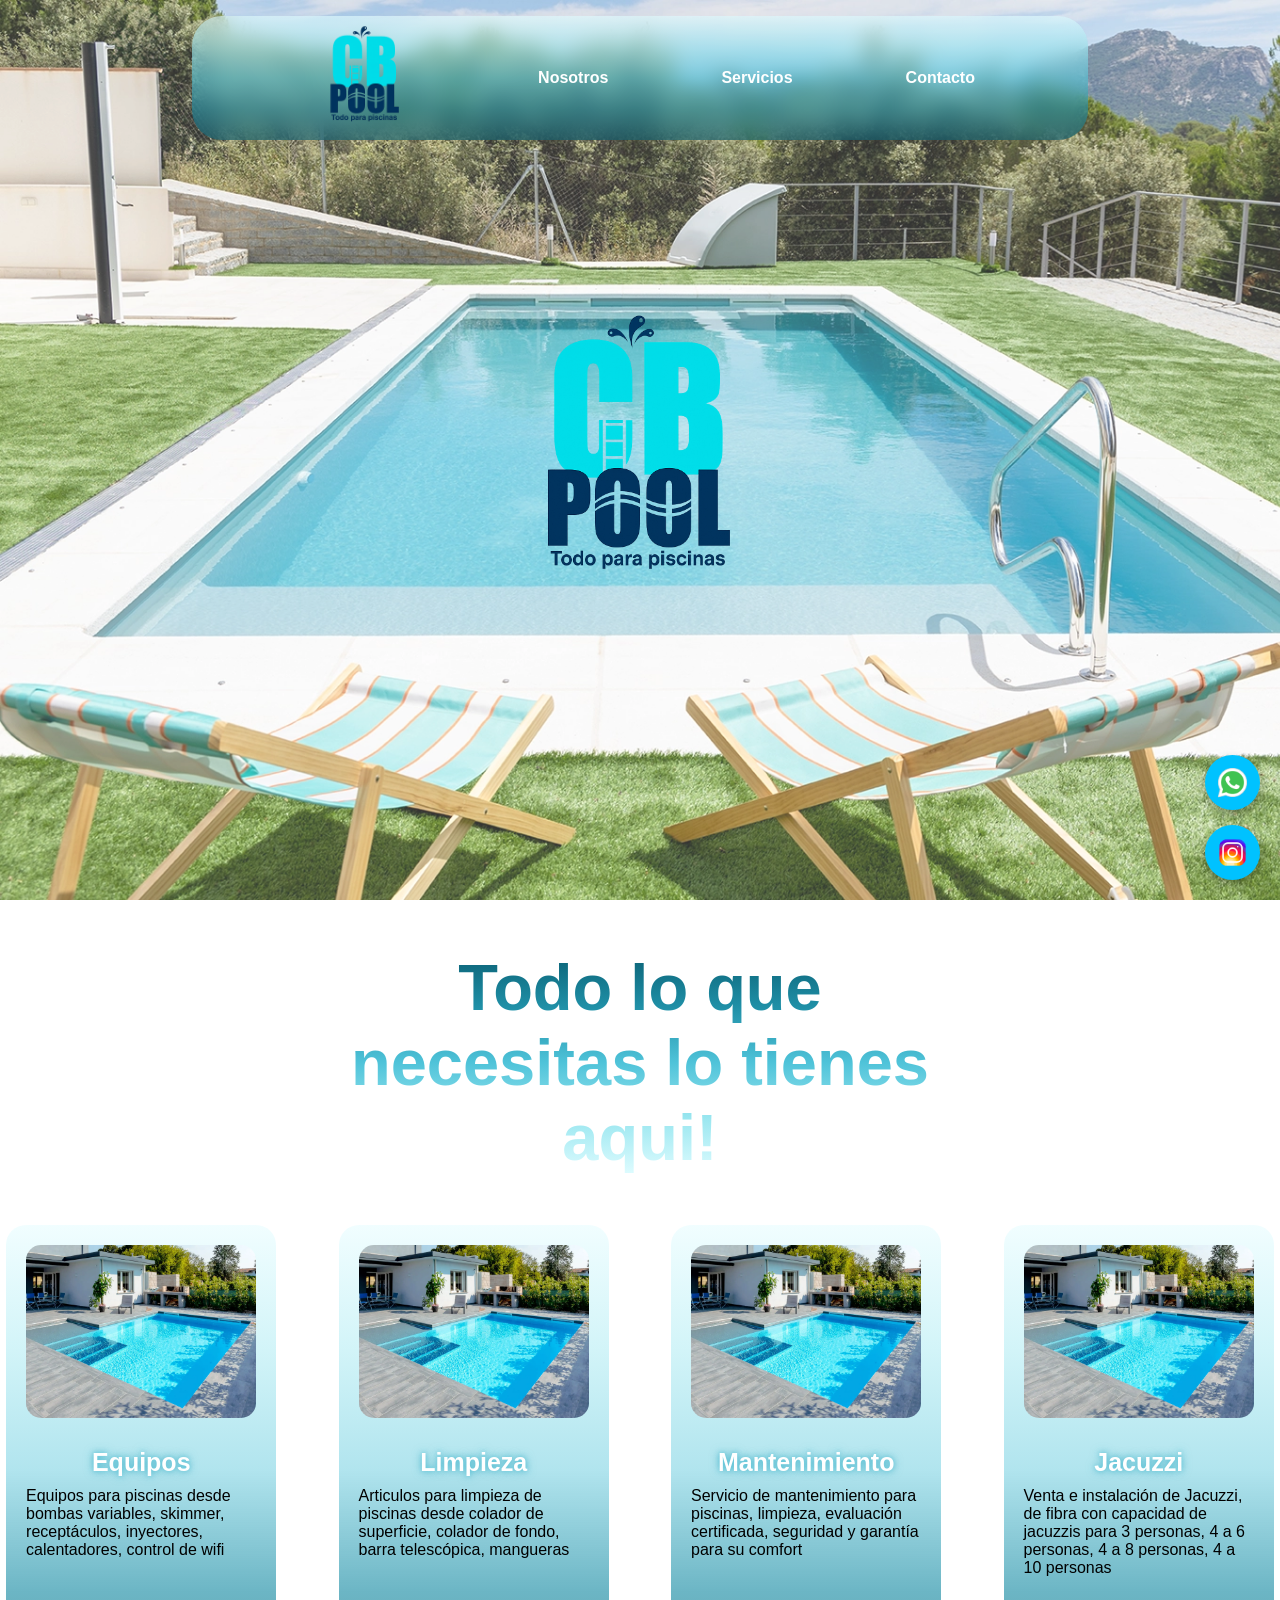
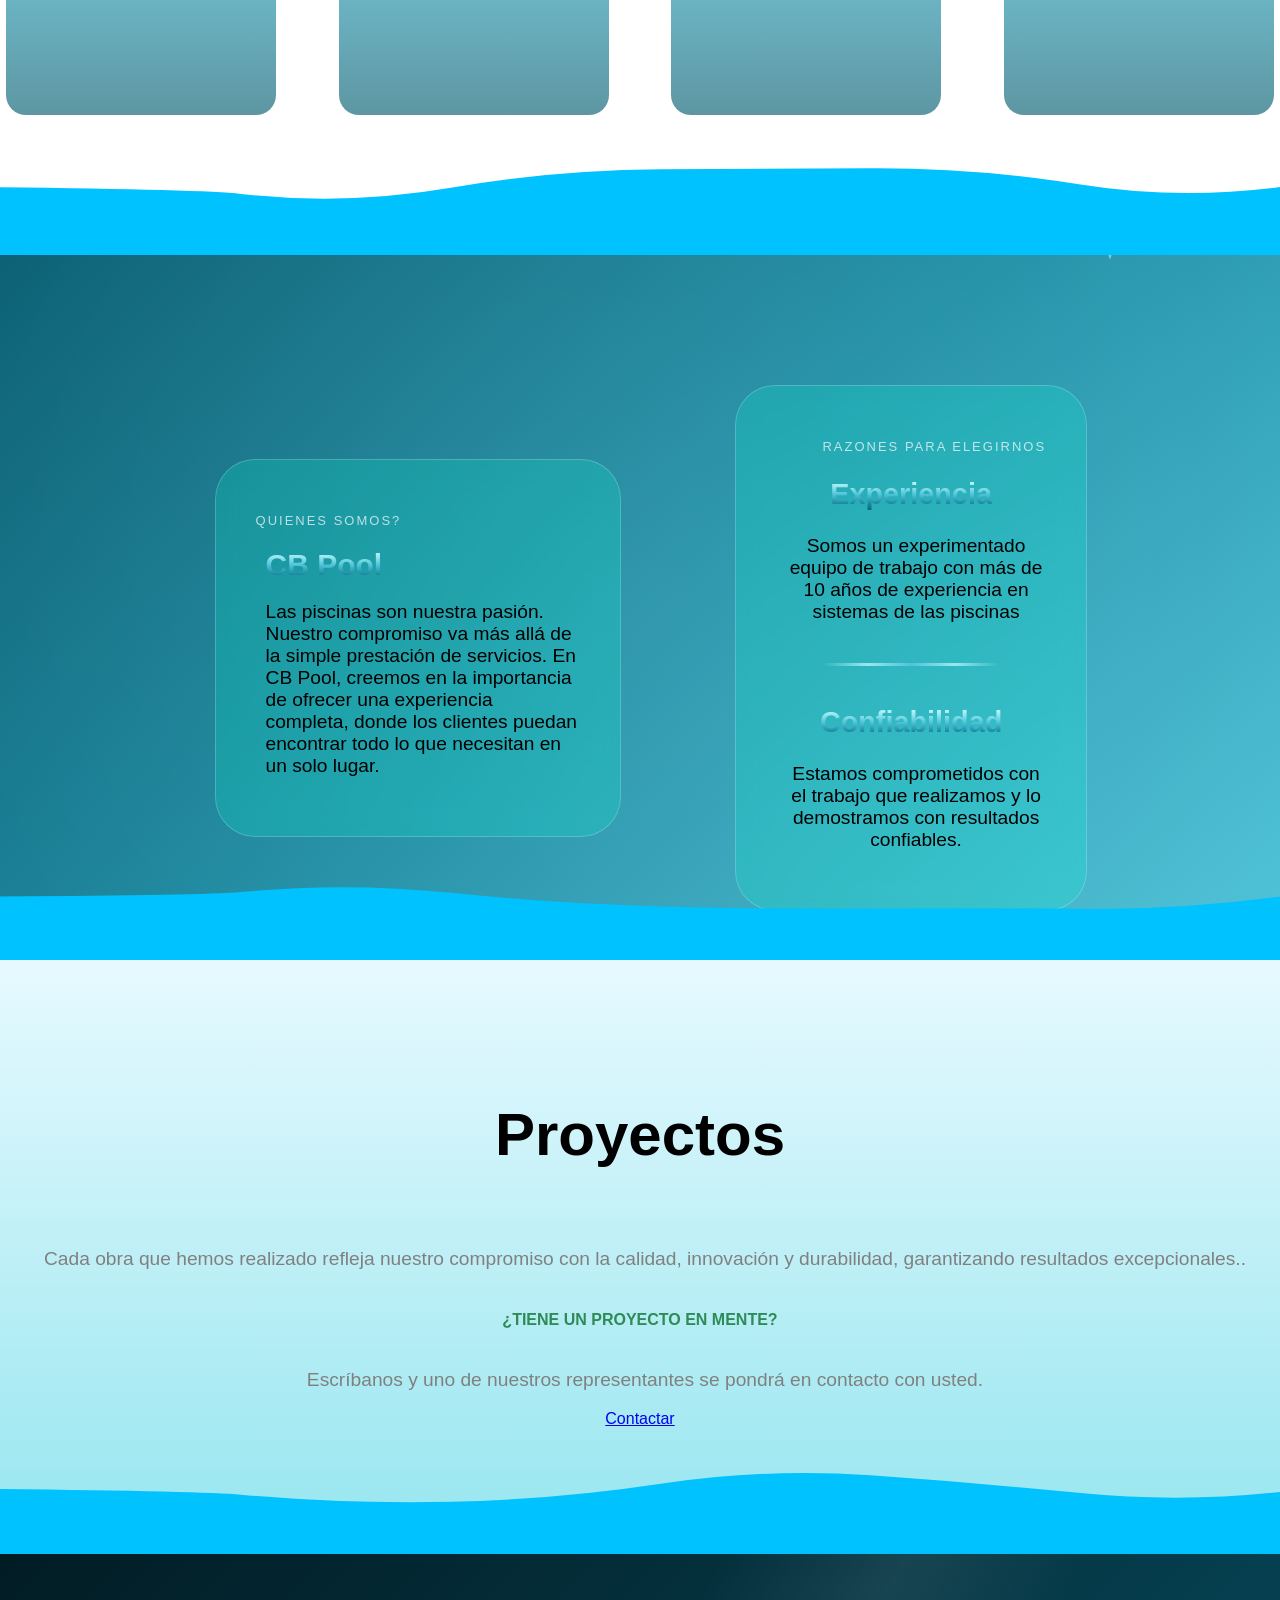
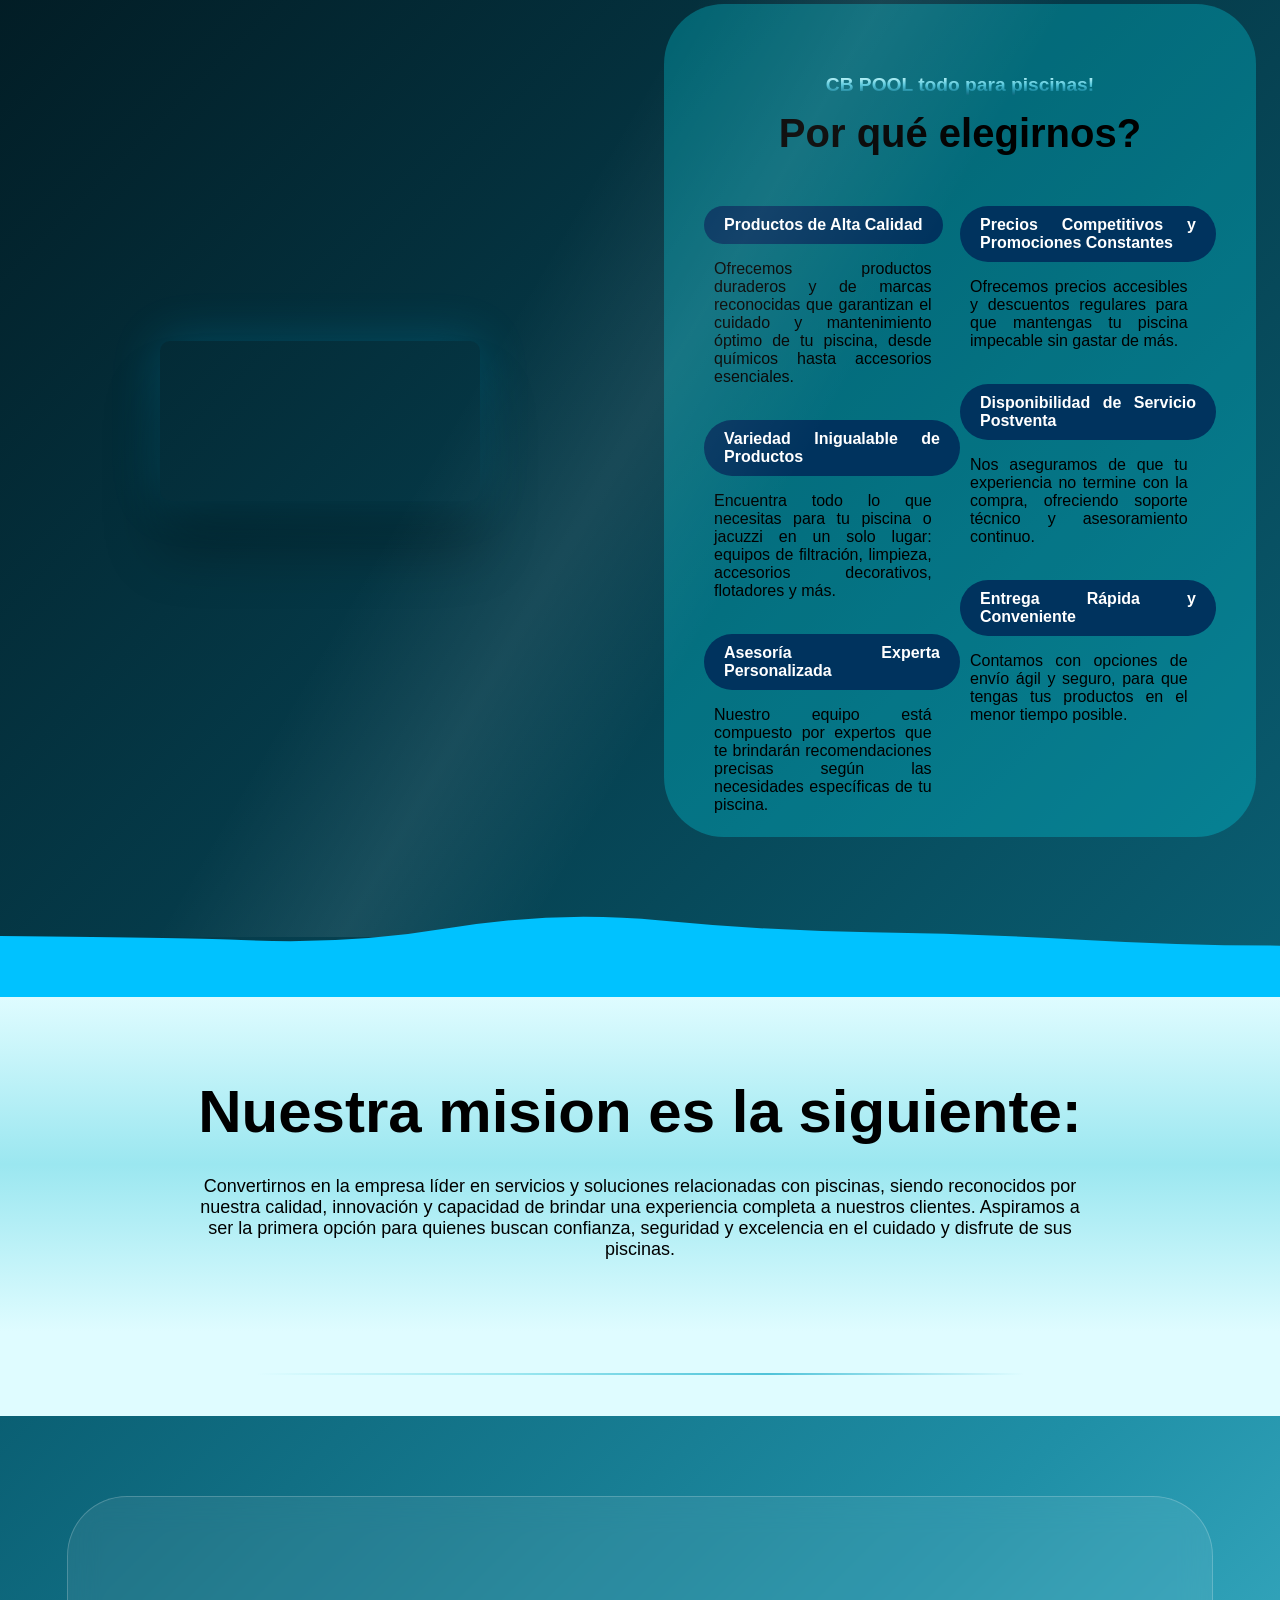
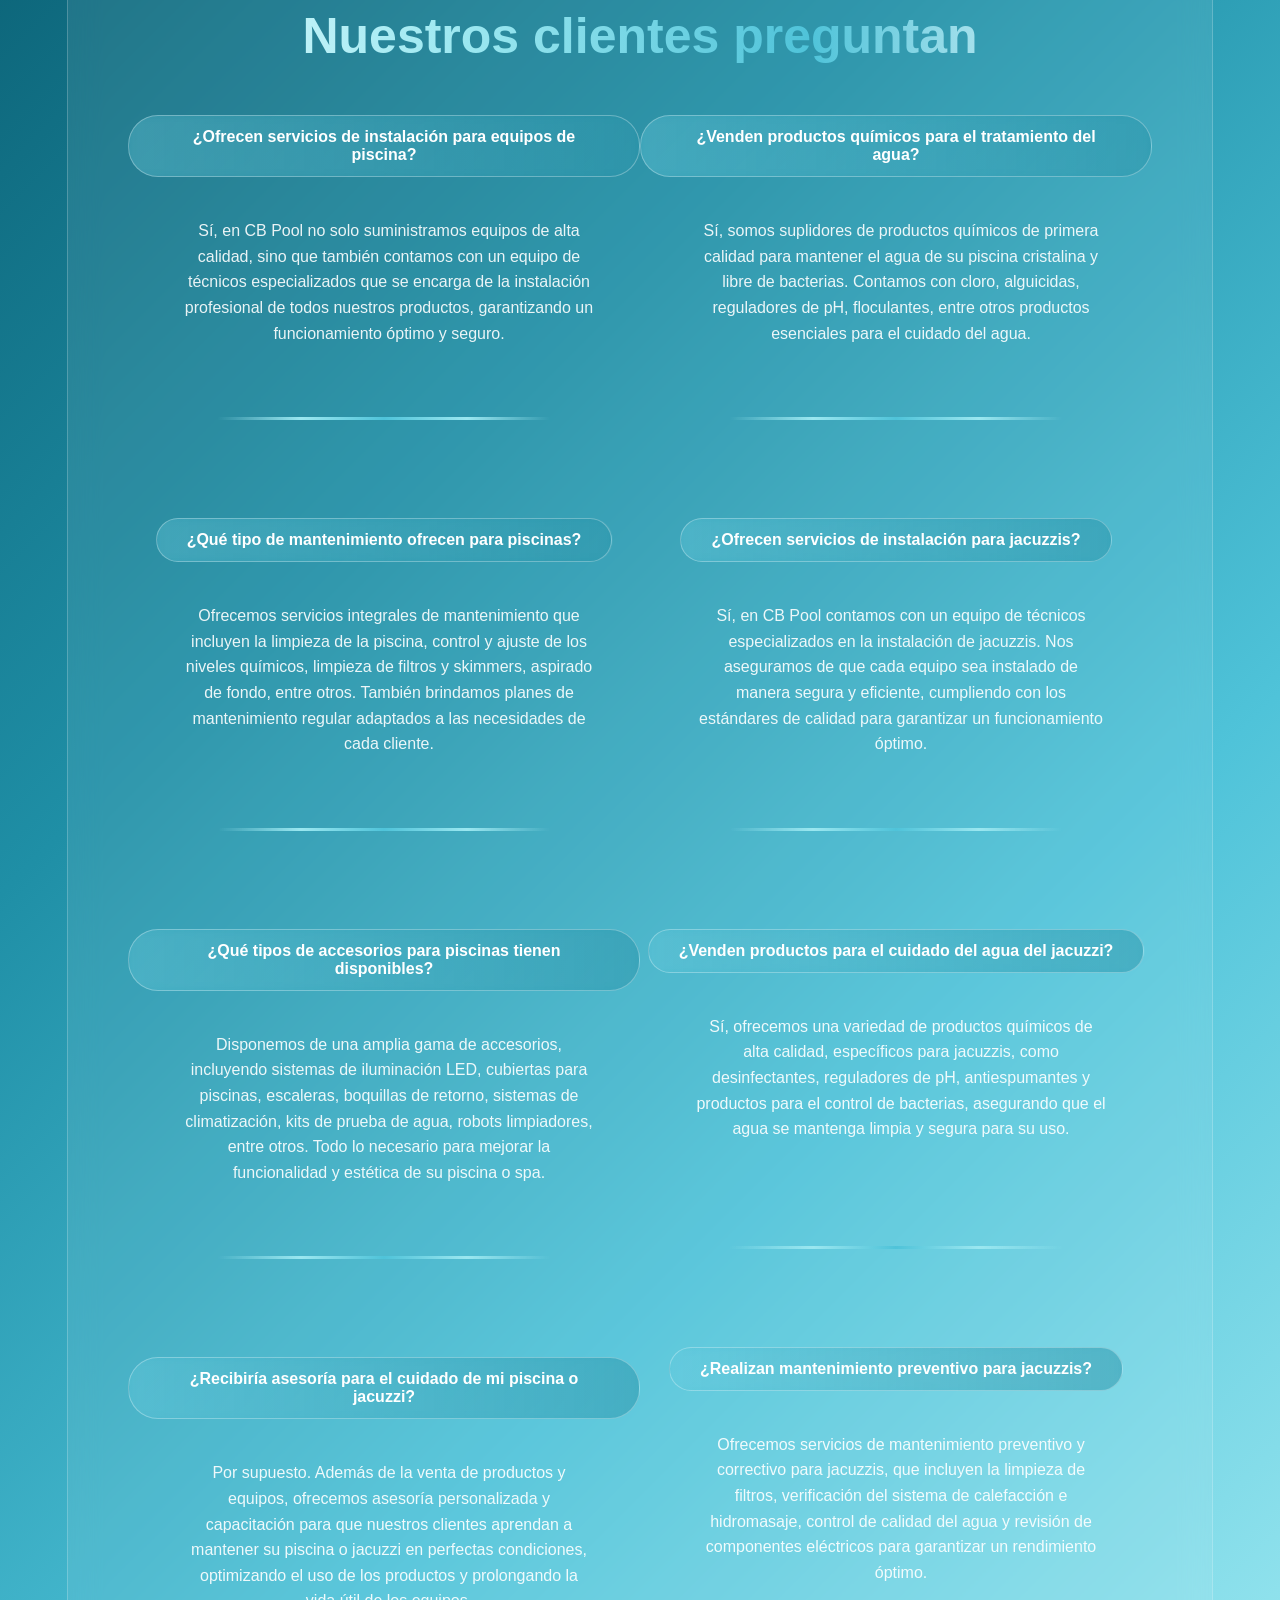
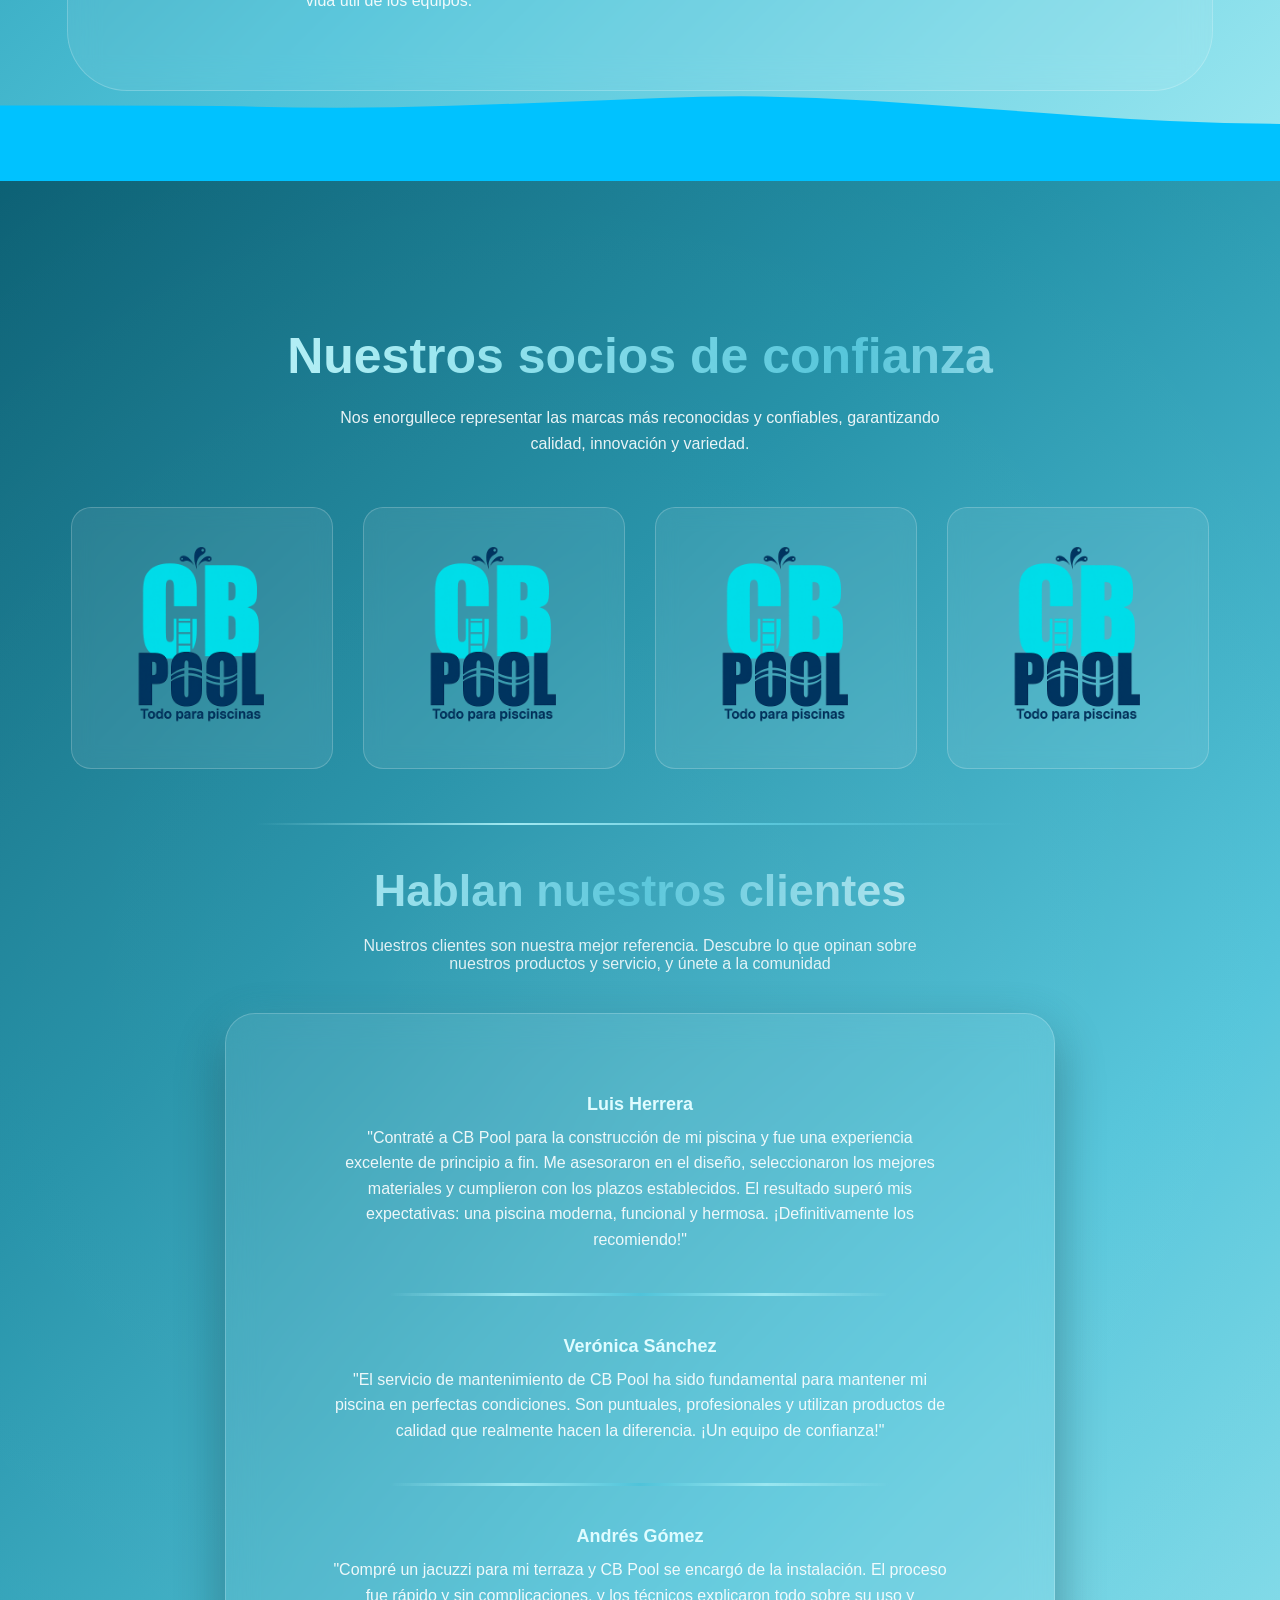
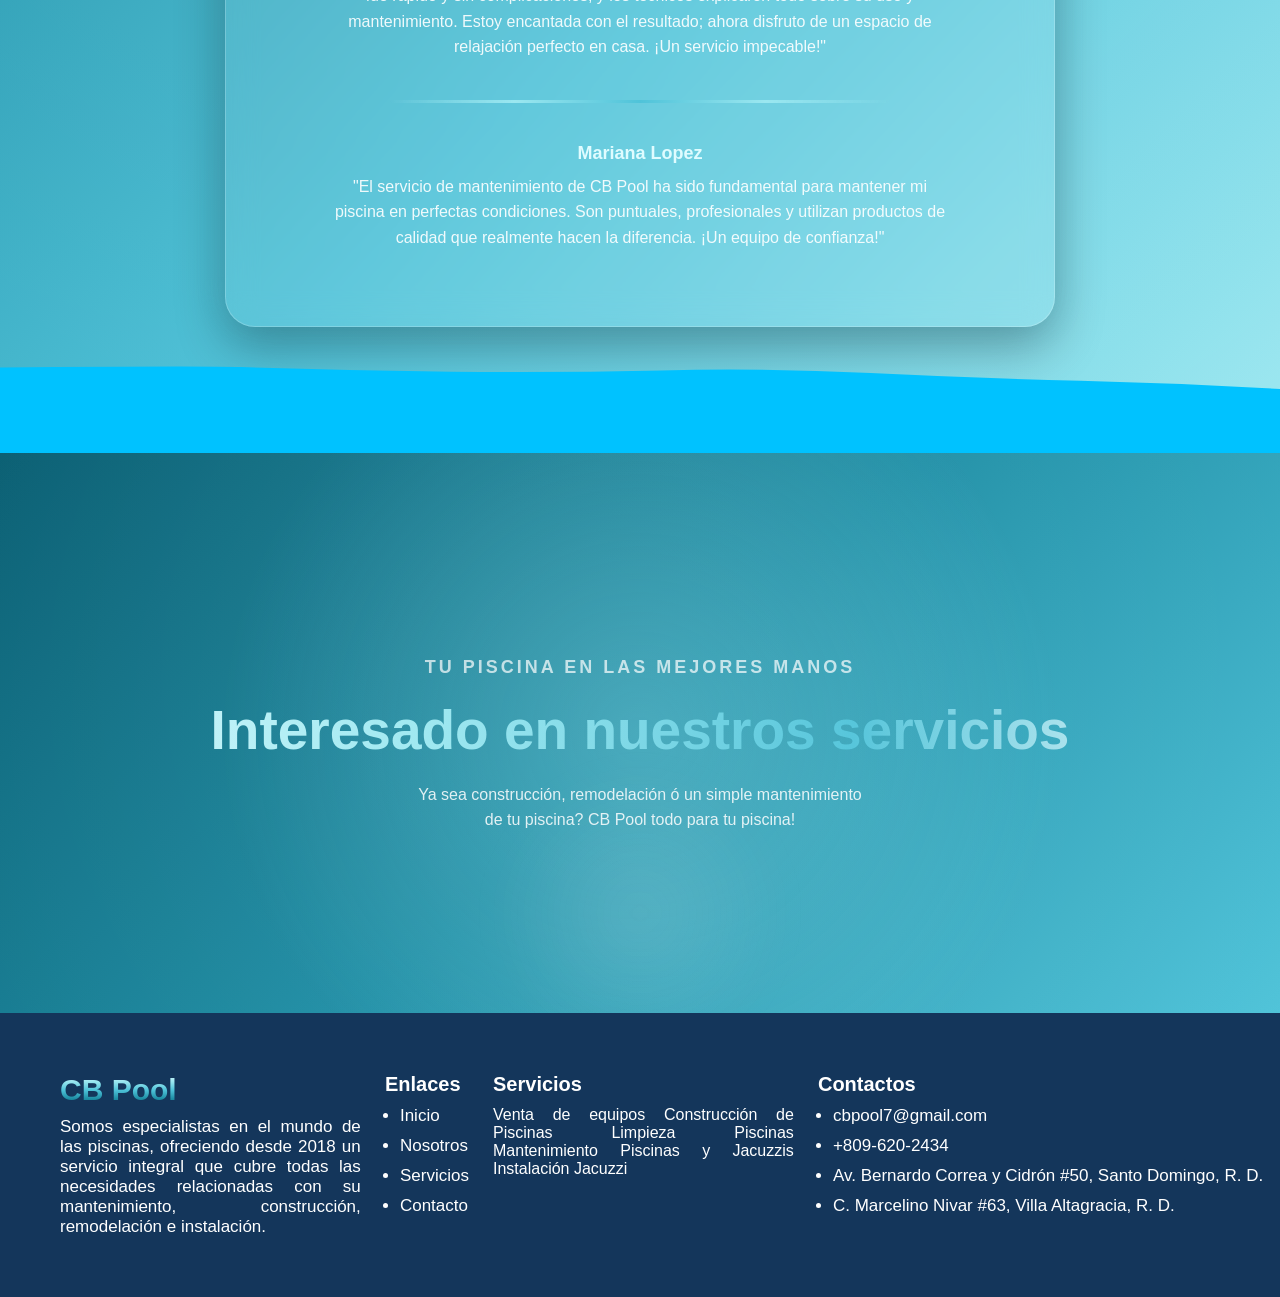
==== commit b2e4e5d0: "mensaje" ====
--- a/index.html
+++ b/index.html
@@ -9,18 +9,17 @@
     <title>CB Pool</title>
 </head>
 
- <a href="https://wa.me/99999999?text=Hola%20quiero%20informacion%20sobre%20sus%20servicios" class="float-btn whatsapp" target="_blank">
+<a href="https://wa.me/99999999?text=Hola%20quiero%20informacion%20sobre%20sus%20servicios" class="float-btn whatsapp"
+    target="_blank">
     <img src="Img/icons/whatsapp.png" alt="Logo whatsapp" width="48" height="48" loading="lazy" decoding="async">
-  </a>
-
-  
-  <a href="https://www.instagram.com/cbpoolrd?igsh=aXdlNGozbGl3MDUy" class="float-btn instagram"
-    target="_blank">
-    <img src="Img/icons/instagram.png" alt="Logo Instagram" width="48" height="48" loading="lazy"
-      decoding="async">
-  </a>
-
-  
+</a>
+
+
+<a href="https://www.instagram.com/cbpoolrd?igsh=aXdlNGozbGl3MDUy" class="float-btn instagram" target="_blank">
+    <img src="Img/icons/instagram.png" alt="Logo Instagram" width="48" height="48" loading="lazy" decoding="async">
+</a>
+
+
 
 
 
@@ -78,7 +77,7 @@
     </div>
 
 
-    <video autoplay muted loop playsinline class="video-fondo" id="videoFondo">
+    <video autoplay muted loop playsinline preload="none" class="video-fondo" id="videoFondo">
         <source src="Videos/videoFondo.mp4" type="video/mp4">
     </video>
 
@@ -180,7 +179,7 @@
             <div class="quienesSomos3">
                 <h3>Razones para elegirnos</h3>
                 <h2>Experiencia</h2>
-                <p>Somos un experimentado equipo de trabajo con más de 5 años de experiencia en sistemas de las piscinas
+                <p>Somos un experimentado equipo de trabajo con más de 10 años de experiencia en sistemas de las piscinas
                 </p>
 
                 <div class="lineaHorizontalSomos"></div>
@@ -232,42 +231,72 @@
         </svg>
     </div>
 
-
     <div class="divFondo">
+        <div class="divVideo">
+            <video autoplay muted loop playsinline preload="none" class="videoINtro">
+                <source src="Videos/videoGeremia .mp4" type="video/mp4">
+            </video>
+
+        </div>
+
+
+
         <div class="porqueElegirnos">
             <h4>CB POOL todo para piscinas!</h4>
-            <h3>Por qué elegirnos?</h3><br><br>
-            <h5>Productos de Alta Calidad </h5>
-            <p>Ofrecemos productos duraderos y de marcas reconocidas que garantizan el cuidado y mantenimiento óptimo de
-                tu
-                piscina, desde químicos hasta accesorios esenciales.</p>
-
-            <h5>Variedad Inigualable de Productos</h5>
-            <p>Encuentra todo lo que necesitas para tu piscina o jacuzzi en un solo lugar: equipos de filtración,
-                limpieza,
-                accesorios decorativos, flotadores y más.</p>
-
-            <h5>Asesoría Experta Personalizada</h5>
-            <p>Nuestro equipo está compuesto por expertos que te brindarán recomendaciones precisas según las
-                necesidades
-                específicas de tu piscina.</p>
-
-            <h5>Precios Competitivos y Promociones Constantes</h5>
-            <p>Ofrecemos precios accesibles y descuentos regulares para que mantengas tu piscina impecable sin gastar de
-                más.</p>
-
-            <h5>Disponibilidad de Servicio Postventa</h5>
-            <p>Nos aseguramos de que tu experiencia no termine con la compra, ofreciendo soporte técnico y asesoramiento
-                continuo.</p>
-
-            <h5>Entrega Rápida y Conveniente</h5>
-            <p>Contamos con opciones de envío ágil y seguro, para que tengas tus productos en el menor tiempo posible.
-            </p>
-
-        </div>
-        
-
-    </div>
+            <h3>Por qué elegirnos?</h3>
+
+            <div class="columnas">
+                <div class="columna1">
+
+                    <h5>Productos de Alta Calidad </h5>
+                    <p>Ofrecemos productos duraderos y de marcas reconocidas que garantizan el cuidado y
+                        mantenimiento
+                        óptimo de
+                        tu
+                        piscina, desde químicos hasta accesorios esenciales.</p>
+
+                    <br>
+                    <h5>Variedad Inigualable de Productos</h5>
+                    <p>Encuentra todo lo que necesitas para tu piscina o jacuzzi en un solo lugar: equipos de
+                        filtración,
+                        limpieza,
+                        accesorios decorativos, flotadores y más.</p>
+
+                    <br>
+                    <h5>Asesoría Experta Personalizada</h5>
+                    <p>Nuestro equipo está compuesto por expertos que te brindarán recomendaciones precisas según
+                        las
+                        necesidades
+                        específicas de tu piscina.</p>
+                </div>
+
+
+                <div class="columna2">
+                    <h5>Precios Competitivos y Promociones Constantes</h5>
+                    <p>Ofrecemos precios accesibles y descuentos regulares para que mantengas tu piscina impecable
+                        sin
+                        gastar de
+                        más.</p>
+
+                    <br>
+                    <h5>Disponibilidad de Servicio Postventa</h5>
+                    <p>Nos aseguramos de que tu experiencia no termine con la compra, ofreciendo soporte técnico y
+                        asesoramiento
+                        continuo.</p>
+
+                    <br>
+                    <h5>Entrega Rápida y Conveniente</h5>
+                    <p>Contamos con opciones de envío ágil y seguro, para que tengas tus productos en el menor
+                        tiempo
+                        posible.
+                    </p>
+                </div>
+
+            </div>
+        </div>
+    </div>
+
+
     <div class="wave-wrapper2">
         <svg viewBox="0 0 1440 200">
             <path class="wavePath"></path>
@@ -276,71 +305,124 @@
 
 
     <div class="mision">
-        <h3>nuestra mision es la siguiente:</h3>
+
+        <h3>Nuestra mision es la siguiente:</h3>
         <p>Convertirnos en la empresa líder en servicios y soluciones relacionadas con piscinas, siendo reconocidos por
             nuestra calidad, innovación y capacidad de brindar una experiencia completa a nuestros clientes. Aspiramos a
             ser la primera opción para quienes buscan confianza, seguridad y excelencia en el cuidado y disfrute de sus
             piscinas.</p>
-    </div>
+        <br><br><br><br>
+    </div>
+    <div class="divlinea">
+        <div class="lineaHorizontal"></div>
+    </div>
+
 
 
     <div class="divPreguntas">
         <div class="preguntas">
-            <h3>nuestros clientes preguntan</h3>
-            <h4>¿Ofrecen servicios de instalación para equipos de piscina?</h4>
-            <p>Sí, en CB Pool no solo suministramos equipos de alta calidad, sino que también contamos con un equipo de
-                técnicos especializados que se encarga de la instalación profesional de todos nuestros productos,
-                garantizando un funcionamiento óptimo y seguro.</p>
-
-            <h4>¿Qué tipo de mantenimiento ofrecen para piscinas?</h4>
-            <p>Ofrecemos servicios integrales de mantenimiento que incluyen la limpieza de la piscina, control y ajuste
-                de
-                los niveles químicos, limpieza de filtros y skimmers, aspirado de fondo, entre otros. También brindamos
-                planes de mantenimiento regular adaptados a las necesidades de cada cliente.</p>
-
-            <h4>¿Qué tipos de accesorios para piscinas tienen disponibles?</h4>
-            <p>Disponemos de una amplia gama de accesorios, incluyendo sistemas de iluminación LED, cubiertas para
-                piscinas,
-                escaleras, boquillas de retorno, sistemas de climatización, kits de prueba de agua, robots limpiadores,
-                entre otros. Todo lo necesario para mejorar la funcionalidad y estética de su piscina o spa.</p>
-
-            <h4>¿Recibiría asesoría para el cuidado de mi piscina o jacuzzi?</h4>
-            <p>Por supuesto. Además de la venta de productos y equipos, ofrecemos asesoría personalizada y capacitación
-                para
-                que nuestros clientes aprendan a mantener su piscina o jacuzzi en perfectas condiciones, optimizando el
-                uso
-                de los productos y prolongando la vida útil de los equipos.</p>
-
-            <h4>¿Venden productos químicos para el tratamiento del agua?</h4>
-            <p>Sí, somos suplidores de productos químicos de primera calidad para mantener el agua de su piscina
-                cristalina
-                y libre de bacterias. Contamos con cloro, alguicidas, reguladores de pH, floculantes, entre otros
-                productos
-                esenciales para el cuidado del agua.</p>
-
-            <h4>¿Ofrecen servicios de instalación para jacuzzis?</h4>
-            <p>Sí, en CB Pool contamos con un equipo de técnicos especializados en la instalación de jacuzzis. Nos
-                aseguramos de que cada equipo sea instalado de manera segura y eficiente, cumpliendo con los estándares
-                de
-                calidad para garantizar un funcionamiento óptimo.</p>
-
-            <h4>¿Venden productos para el cuidado del agua del jacuzzi?</h4>
-            <p>Sí, ofrecemos una variedad de productos químicos de alta calidad, específicos para jacuzzis, como
-                desinfectantes, reguladores de pH, antiespumantes y productos para el control de bacterias, asegurando
-                que
-                el agua se mantenga limpia y segura para su uso.</p>
-
-            <h4>¿Realizan mantenimiento preventivo para jacuzzis?</h4>
-            <p>Ofrecemos servicios de mantenimiento preventivo y correctivo para jacuzzis, que incluyen la limpieza de
-                filtros, verificación del sistema de calefacción e hidromasaje, control de calidad del agua y revisión
-                de
-                componentes eléctricos para garantizar un rendimiento óptimo.</p>
-
-
-        </div>
-
-
-
+            <h3>Nuestros clientes preguntan</h3>
+
+            <div class="preguntasParte0">
+                <div class="preguntasParte1">
+                    <h4>¿Ofrecen servicios de instalación para equipos de piscina?</h4>
+                    <p>Sí, en CB Pool no solo suministramos equipos de alta calidad, sino que también contamos con un
+                        equipo de
+                        técnicos especializados que se encarga de la instalación profesional de todos nuestros
+                        productos,
+                        garantizando un funcionamiento óptimo y seguro.</p>
+
+                    <div class="lineaHorizontalSomos"></div><br>
+
+                    <h4>¿Qué tipo de mantenimiento ofrecen para piscinas?</h4>
+                    <p>Ofrecemos servicios integrales de mantenimiento que incluyen la limpieza de la piscina, control y
+                        ajuste
+                        de
+                        los niveles químicos, limpieza de filtros y skimmers, aspirado de fondo, entre otros. También
+                        brindamos
+                        planes de mantenimiento regular adaptados a las necesidades de cada cliente.</p>
+
+                    <div class="lineaHorizontalSomos"></div><br>
+
+                    <h4>¿Qué tipos de accesorios para piscinas tienen disponibles?</h4>
+                    <p>Disponemos de una amplia gama de accesorios, incluyendo sistemas de iluminación LED, cubiertas
+                        para
+                        piscinas,
+                        escaleras, boquillas de retorno, sistemas de climatización, kits de prueba de agua, robots
+                        limpiadores,
+                        entre otros. Todo lo necesario para mejorar la funcionalidad y estética de su piscina o spa.</p>
+
+                    <div class="lineaHorizontalSomos"></div><br>
+
+                    <h4>¿Recibiría asesoría para el cuidado de mi piscina o jacuzzi?</h4>
+                    <p>Por supuesto. Además de la venta de productos y equipos, ofrecemos asesoría personalizada y
+                        capacitación
+                        para
+                        que nuestros clientes aprendan a mantener su piscina o jacuzzi en perfectas condiciones,
+                        optimizando el
+                        uso
+                        de los productos y prolongando la vida útil de los equipos.</p>
+
+                </div>
+
+
+                <div class="preguntasParte2">
+                    <h4>¿Venden productos químicos para el tratamiento del agua?</h4>
+                    <p>Sí, somos suplidores de productos químicos de primera calidad para mantener el agua de su piscina
+                        cristalina
+                        y libre de bacterias. Contamos con cloro, alguicidas, reguladores de pH, floculantes, entre
+                        otros
+                        productos
+                        esenciales para el cuidado del agua.</p>
+
+                    <div class="lineaHorizontalSomos"></div><br>
+
+                    <h4>¿Ofrecen servicios de instalación para jacuzzis?</h4>
+                    <p>Sí, en CB Pool contamos con un equipo de técnicos especializados en la instalación de jacuzzis.
+                        Nos
+                        aseguramos de que cada equipo sea instalado de manera segura y eficiente, cumpliendo con los
+                        estándares
+                        de
+                        calidad para garantizar un funcionamiento óptimo.</p>
+
+                    <div class="lineaHorizontalSomos"></div><br>
+
+                    <h4>¿Venden productos para el cuidado del agua del jacuzzi?</h4>
+                    <p>Sí, ofrecemos una variedad de productos químicos de alta calidad, específicos para jacuzzis, como
+                        desinfectantes, reguladores de pH, antiespumantes y productos para el control de bacterias,
+                        asegurando
+                        que
+                        el agua se mantenga limpia y segura para su uso.</p>
+
+                    <br>
+                    <div class="lineaHorizontalSomos"></div><br>
+
+                    <h4>¿Realizan mantenimiento preventivo para jacuzzis?</h4>
+                    <p>Ofrecemos servicios de mantenimiento preventivo y correctivo para jacuzzis, que incluyen la
+                        limpieza de
+                        filtros, verificación del sistema de calefacción e hidromasaje, control de calidad del agua y
+                        revisión
+                        de
+                        componentes eléctricos para garantizar un rendimiento óptimo.</p>
+                </div>
+
+            </div>
+
+
+
+
+        </div>
+
+
+
+    </div>
+
+
+
+    <div class="wave-wrapper2">
+        <svg viewBox="0 0 1440 200">
+            <path class="wavePath"></path>
+        </svg>
     </div>
 
 
@@ -351,43 +433,76 @@
                 variedad.</p>
 
             <div class="divSocios2">
-                <img src="" alt="">
-                <img src="" alt="">
-                <img src="" alt="">
-                <img src="" alt="">
-            </div>
-
-
-            <div class="opiniones">
-                <h5>Luis Herrera</h5>
-                <p>"Contraté a CB Pool para la construcción de mi piscina y fue una experiencia excelente de principio a
-                    fin. Me asesoraron en el diseño, seleccionaron los mejores materiales y cumplieron con los plazos
-                    establecidos. El resultado superó mis expectativas: una piscina moderna, funcional y hermosa.
-                    ¡Definitivamente los recomiendo!"</p>
-
-
-                <h5>Verónica Sánchez</h5>
-                <p>"El servicio de mantenimiento de CB Pool ha sido fundamental para mantener mi piscina en perfectas
-                    condiciones. Son puntuales, profesionales y utilizan productos de calidad que realmente hacen la
-                    diferencia. ¡Un equipo de confianza!"</p>
-
-
-                <h5>Andrés Gómez</h5>
-                <p>"Compré un jacuzzi para mi terraza y CB Pool se encargó de la instalación. El proceso fue rápido y
-                    sin complicaciones, y los técnicos explicaron todo sobre su uso y mantenimiento. Estoy encantada con
-                    el resultado; ahora disfruto de un espacio de relajación perfecto en casa. ¡Un servicio impecable!"
-                </p>
-
-
-                <h5>Mariana Lopez</h5>
-                <p>"El servicio de mantenimiento de CB Pool ha sido fundamental para mantener mi piscina en perfectas
-                    condiciones. Son puntuales, profesionales y utilizan productos de calidad que realmente hacen la
-                    diferencia. ¡Un equipo de confianza!"</p>
-
-
-
-            </div>
-        </div>
+                <img src="Img/CBpool'logo.png" alt="">
+                <img src="Img/CBpool'logo.png" alt="">
+                <img src="Img/CBpool'logo.png" alt="">
+                <img src="Img/CBpool'logo.png" alt="">
+            </div>
+        </div>
+
+        <div class="divlinea2">
+            <div class="lineaHorizontal"></div>
+        </div>
+
+        <div class="opinionClientes">
+            <div class="opinionCliente2">
+                
+                <h5>Hablan nuestros clientes</h5>
+                <p>Nuestros clientes son nuestra mejor referencia. Descubre lo que opinan sobre nuestros productos y
+                    servicio, y únete a la comunidad</p>
+            </div>
+
+        </div>
+
+
+        <div class="opiniones">
+            <h5>Luis Herrera</h5>
+            <p>"Contraté a CB Pool para la construcción de mi piscina y fue una experiencia excelente de principio a
+                fin. Me asesoraron en el diseño, seleccionaron los mejores materiales y cumplieron con los plazos
+                establecidos. El resultado superó mis expectativas: una piscina moderna, funcional y hermosa.
+                ¡Definitivamente los recomiendo!"</p>
+
+                <div class="divlinea2">
+        <div class="lineaHorizontal2"></div>
+    </div>
+
+            <h5>Verónica Sánchez</h5>
+            <p>"El servicio de mantenimiento de CB Pool ha sido fundamental para mantener mi piscina en perfectas
+                condiciones. Son puntuales, profesionales y utilizan productos de calidad que realmente hacen la
+                diferencia. ¡Un equipo de confianza!"</p>
+
+                <div class="divlinea2">
+        <div class="lineaHorizontal2"></div>
+    </div>
+
+
+            <h5>Andrés Gómez</h5>
+            <p>"Compré un jacuzzi para mi terraza y CB Pool se encargó de la instalación. El proceso fue rápido y
+                sin complicaciones, y los técnicos explicaron todo sobre su uso y mantenimiento. Estoy encantada con
+                el resultado; ahora disfruto de un espacio de relajación perfecto en casa. ¡Un servicio impecable!"
+            </p>
+
+                <div class="divlinea2">
+        <div class="lineaHorizontal2"></div>
+    </div>
+
+            <h5>Mariana Lopez</h5>
+            <p>"El servicio de mantenimiento de CB Pool ha sido fundamental para mantener mi piscina en perfectas
+                condiciones. Son puntuales, profesionales y utilizan productos de calidad que realmente hacen la
+                diferencia. ¡Un equipo de confianza!"</p>
+
+
+
+        </div>
+
+
+    </div><br><br>
+
+    
+    <div class="wave-wrapper2">
+        <svg viewBox="0 0 1440 200">
+            <path class="wavePath"></path>
+        </svg>
     </div>
 
     <div class="contactos">
@@ -399,11 +514,6 @@
     </div>
 
 
-    <div class="wave-wrapper2">
-        <svg viewBox="0 0 1440 200">
-            <path class="wavePath"></path>
-        </svg>
-    </div>
 
 
 
@@ -411,7 +521,7 @@
 
         <div class="contenedor">
             <h5>CB Pool</h5>
-            <p>Somos especialistas en el mundo de las piscinas, ofreciendo desde 2021 un servicio integral que cubre
+            <p>Somos especialistas en el mundo de las piscinas, ofreciendo desde 2018 un servicio integral que cubre
                 todas las necesidades relacionadas con su mantenimiento, construcción, remodelación e instalación.</p>
         </div>
 
@@ -443,12 +553,18 @@
         <div class="contactos2">
             <h5>Contactos</h5>
             <ul>
-                <li><a href="mailto:cbpool7@gmail.com?subject=Consulta&body=Hola, quiero informacion sobre piscinas">cbpool7@gmail.com</a></li>
+                <li><a
+                        href="mailto:cbpool7@gmail.com?subject=Consulta&body=Hola, quiero informacion sobre piscinas">cbpool7@gmail.com</a>
+                </li>
                 <li><a href="">+809-620-2434</a></li>
-                <li><p>Av. Bernardo Correa y Cidrón #50, Santo Domingo, R. D.</p></li>
-                <li><p>C. Marcelino Nivar #63, Villa Altagracia, R. D.</p></li>
+                <li>
+                    <p>Av. Bernardo Correa y Cidrón #50, Santo Domingo, R. D.</p>
+                </li>
+                <li>
+                    <p>C. Marcelino Nivar #63, Villa Altagracia, R. D.</p>
+                </li>
             </ul>
-            
+
         </div>
 
     </div>
--- a/indexcss.css
+++ b/indexcss.css
@@ -1,7 +1,10 @@
 body {
   margin: 0;
-  font-family: Arial;
-  overflow-x: hidden; /* 👈 elimina scroll lateral SIEMPRE */
+  font-family: 'Poppins', sans-serif;
+  overflow-x: hidden; /* 👈 elimina scroll lateral 
+  width: 1;SIEMPRE */
+
+  width: 100%;
 }
 
 /* 🔥 SLIDER COMO FONDO */
@@ -32,7 +35,7 @@
   width: 100%;
   height: 100%;
   object-fit: cover;
-  border-radius: 0px 0px 50px 50px;
+  
 }
 
 /* 🔥 MENU ENCIMA */
@@ -131,7 +134,7 @@
   width: 100%;
   height: 100%;
 
-  background: rgba(0, 0, 0, 0.2); /* 🔥 ligero */
+  background: rgba(255, 253, 253, 0.2); /* 🔥 ligero */
   z-index: -1;
 }
 /* ---------------------------- */
@@ -151,11 +154,12 @@
 }
 
 .contenedorValores {
-  flex: 0 1 clamp(200px, 20%, 350px);
+  flex: 0 1 clamp(200px, 18%, 350px);
   transition:
     transform 0.4s ease-in-out,
     box-shadow 0.4s ease-in-out,
     background-color 0.4s ease-in-out;
+    
   height: 50vh;
   padding: 20px 20px;
   border-radius: 20px;
@@ -169,6 +173,7 @@
   );
   display: inline-flex;
   flex-direction: column;
+  
 }
 
 .DivInfoValores {
@@ -182,6 +187,11 @@
   font-size: 25px;
   margin: 0;
   margin-bottom: 10px;
+  color: #ffffff;
+
+  text-shadow:
+    0 0 5px rgba(79, 195, 217, 0.8),
+    0 0 10px rgba(31, 144, 166, 0.6);
 }
 
 .contenedorValores p {
@@ -242,10 +252,23 @@
   padding: 40px 40px;
 }
 
-.QuienesSomos h3 {
-  font-size: medium;
-  margin: 0;
-  color: grey;
+.QuienesSomos,
+.QuienesSomos2 {
+  backdrop-filter: blur(12px);
+  border: 1px solid rgba(255, 255, 255, 0.2);
+}
+
+.QuienesSomos h3,
+.QuienesSomos2 h3 {
+  font-size: 13px;
+  letter-spacing: 2px;
+  text-transform: uppercase;
+  color: rgba(255, 255, 255, 0.7);
+  font-weight: 500;
+}
+
+.QuienesSomos2 h3{
+  text-align: end;
 }
 
 .QuienesSomos h2 {
@@ -277,24 +300,42 @@
 .Somos {
   display: inline-flex;
   flex-direction: row;
-  align-items: center;
-  align-content: center;
   flex-wrap: wrap;
   justify-content: space-evenly;
-  background-color: white;
+  align-items: center;
+
   height: 55vh;
+  padding: 100px;
   position: relative;
-  padding: 100px;
-
   overflow: hidden;
-}
-
-.QuienesSomos2 h3 {
-  font-size: medium;
-  margin: 0;
-  color: grey;
-  text-align: end;
-}
+
+  background: linear-gradient(
+    135deg,
+    #0a5f73,
+    #1f8fa6,
+    #4fc3d9
+  );
+}
+
+/* efecto agua */
+.Somos::before {
+  content: "";
+  position: absolute;
+  width: 200%;
+  height: 200%;
+  top: -50%;
+  left: -50%;
+
+  background: radial-gradient(circle, rgba(255,255,255,0.08), transparent 60%);
+  animation: aguaMove 18s linear infinite;
+}
+
+@keyframes aguaMove {
+  0% { transform: rotate(0deg) translate(0,0); }
+  100% { transform: rotate(360deg) translate(50px,50px); }
+}
+
+
 
 .QuienesSomos2 h2 {
   text-align: center;
@@ -314,6 +355,47 @@
 .QuienesSomos2 p {
   font-weight: 520;
   text-align: center;
+}
+
+/* CONTENEDOR BURBUJAS */
+.burbujas {
+  position: absolute;
+  width: 100%;
+  height: 100%;
+  top: 0;
+  left: 0;
+  pointer-events: none;
+  overflow: hidden;
+}
+
+/* BURBUJA INDIVIDUAL */
+.burbuja {
+  position: absolute;
+  bottom: -50px;
+  border-radius: 50%;
+  background: radial-gradient(
+    circle at 30% 30%,
+    rgba(255,255,255,0.8),
+    rgba(255,255,255,0.2),
+    rgba(255,255,255,0.05)
+  );
+  box-shadow: 0 0 10px rgba(255,255,255,0.3);
+  animation: subir linear infinite;
+}
+
+/* ANIMACIÓN */
+@keyframes subir {
+  0% {
+    transform: translateY(0) scale(1);
+    opacity: 0.8;
+  }
+  50% {
+    opacity: 1;
+  }
+  100% {
+    transform: translateY(-110vh) scale(1.3);
+    opacity: 0;
+  }
 }
 
 /* Contenedor de gotas */
@@ -353,13 +435,21 @@
 }
 
 .lineaHorizontalSomos {
-  width: 94%;
-  height: 5px;
-  border-radius: 20px;
-  background-color: black;
-  margin: 20px auto;
-  display: block;
-}
+  height: 3px;
+  width: 65%;
+  margin: 40px auto;
+
+background: linear-gradient(
+  to right,
+  transparent,
+  #9be7f0,
+  #4fc3d9,
+  #9be7f0,
+  transparent
+);
+}
+
+
 
 .wave-wrapper {
   position: relative;
@@ -391,12 +481,17 @@
 .proyectos {
   display: inline-flex;
   flex-direction: column;
-  background-color: white;
-  width: 100%;
-  
-  text-align: center;
   align-items: center;
+  text-align: center;
   padding: 80px 0;
+
+  background: linear-gradient(
+    to bottom,
+    #e6faff,
+    #c2f0f7,
+    #9be7f0
+  );
+  width: 100%;
 }
 
 .proyectos h3 {
@@ -438,101 +533,354 @@
 }
 
 .porqueElegirnos h3 {
-  font-size: 60px;
+  font-size: 40px;
   text-align: center;
   margin: 0;
-  margin-top: 30px;
+  margin-top: 15px;
 }
 
 .porqueElegirnos h5 {
-  text-align: start;
-  padding: 10px 25px;
-  background-color: rgba(128, 128, 128, 0.433);
+  padding: 10px 20px;
+  background-color: #00335E;
   width: fit-content;
-  color:#0a5f73;
-  font-size: 25px;
+  color:white;
+  font-size: 16px;
   margin: 0;
   border-radius: 30px;
-  margin-left: 25px;
+  
 }
 
 .porqueElegirnos {
-  background-color: rgba(20, 118, 118, 0.285);
+  background-color: #01dbea4d;
   display: block;
   flex-direction: column;
-  width: 60%;
+  width: 40%;
+  padding: 70px 40px;
+  height: 77vh;
+  border-radius: 60px;
   margin: 0 auto;
-  padding: 40px 0;
-  border-radius: 60px;
+  
+  
 }
 
 .porqueElegirnos p{
-  margin-left: 40px;
-
-}
+  font-weight: 500;
+  font-size: 16px;
+}
+
+.columna1{
+width: 50%;
+}
+.columna2{
+  width: 50%;
+}
+
+
+.columnas {
+    display: inline-flex;
+    flex-direction: row;
+    align-items: stretch;
+    justify-content: center;
+    width: 100%;
+    margin: 50px 0;
+    text-align: justify;
+}
+
+.columnas p{
+  width: 85%;
+}
+
+
 
 .divFondo {
-  background-color: white;
-  margin: 0;
-/* padding-bottom: 150px; */
-padding: 130px 0;
-}
+  display: inline-flex;
+  align-items: center;
+  width: 100%;
+  padding: 50px 0 150px 0;
+
+  background: linear-gradient(
+    135deg,
+    #021c24,
+    #053b4a,
+    #0a5f73
+  );
+
+  position: relative;
+  overflow: hidden;
+}
+
+/* brillo elegante */
+.divFondo::after {
+  content: "";
+  position: absolute;
+  width: 100%;
+  height: 100%;
+
+  background: linear-gradient(
+    120deg,
+    transparent 40%,
+    rgba(255,255,255,0.08),
+    transparent 60%
+  );
+
+  animation: brillo 8s infinite;
+}
+
+@keyframes brillo {
+  0% { transform: translateX(-100%); opacity: 0; }
+  50% { opacity: 1; }
+  100% { transform: translateX(100%); opacity: 0; }
+}
+
+.videoINtro {
+  width: 50%;
+  margin: 0 auto;
+  display: block;
+  height: auto;
+
+  /* 🔥 sombra más pegada */
+  box-shadow:
+    0 50px 55px rgba(0, 0, 0, 0.25),
+    0 0 50px rgba(0, 200, 255, 0.2);
+
+  border-radius: 10px; /* mejora visual */
+}
+.divVideo{
+width: 50%;
+}
+
+.videoINtro:hover {
+  transform: scale(1.05);
+transition: 0.7s;
+  box-shadow:
+    0 10px 40px rgba(31, 144, 166, 1),
+    0 0 20px rgba(79, 195, 217, 1);
+
+  backdrop-filter: blur(8px);
+}
+
+
 
 .mision {
   display: inline-flex;
   flex-direction: column;
   text-align: center;
-  background-color: white;
+
+  background: linear-gradient(
+    to bottom,
+    #dffcff,
+    #9be7f0,
+    #dffcff
+  );
+}
+
+
+.mision p{
+  width: 70%;
+  text-align: center;
+  font-size: 18px;
+  margin: 0 auto;
 }
 
 .mision h3 {
   font-size: 60px;
+  
+  margin: 80px 0 30px 0;
+  
 }
 
 .divPreguntas {
   width: 100%;
   display: block;
-  background-color: white;
+
+  background: linear-gradient(
+    135deg,
+    #0a5f73,
+    #1f8fa6,
+    #4fc3d9,
+    #9be7f0
+  );
+
+  padding: 80px 0;
 }
 
 .preguntas {
-  display: block;
   margin: 0 auto;
-  padding: 40px;
-  flex-direction: column;
-  background-color: white;
-  text-align: center;
+  padding: 60px;
   width: 80%;
+  border-radius: 60px;
+
+  background: rgba(255, 255, 255, 0.08);
+  backdrop-filter: blur(15px);
+
+  border: 1px solid rgba(255, 255, 255, 0.2);
+  text-align: center;
+}
+
+.preguntas h3 {
+  font-size: 50px;
+
+  background: linear-gradient(
+    to right,
+    #dffcff,
+    #9be7f0,
+    #4fc3d9,
+    #ffffff
+  );
+
+  -webkit-background-clip: text;
+  -webkit-text-fill-color: transparent;
+
+  margin-bottom: 40px;
 }
 
 .preguntas h4 {
-  background-color: grey;
-  padding: 20px 40px;
+  padding: 12px 30px;
   width: fit-content;
-  font-size: larger;
+  font-size: 16px;
+  border-radius: 30px;
+  margin: 10px 0;
+
+  background: linear-gradient(
+    to right,
+    rgba(79, 195, 217, 0.3),
+    rgba(31, 143, 166, 0.5)
+  );
+
+  color: white;
+  border: 1px solid rgba(255,255,255,0.3);
+
+  backdrop-filter: blur(5px);
+}
+
+.preguntas h4:hover {
+  transform: scale(1.05);
+
+  background: linear-gradient(
+    to right,
+    #4fc3d9,
+    #1f8fa6
+  );
+
+  box-shadow:
+    0 5px 20px rgba(79, 195, 217, 0.6),
+    0 0 15px rgba(31, 143, 166, 0.6);
+
+  transition: 0.3s ease;
+}
+
+.preguntasParte0{
+    display: inline-flex;
+    flex-direction: row;
+    align-content: center;
+    align-items: stretch;
+    justify-content: space-between;
+    width: fit-content;
+    gap: 0px;
+    text-align: center;
+    margin: 0 auto;
+}
+
+.preguntasParte0 p{
+  width: 75%;
+  
+  
+  
 }
 
 .preguntas p {
-  text-align: start;
-}
-
-.preguntas h4:hover {
-  background-color: blue;
-  color: white;
-  padding: 20px 40px;
-  width: fit-content;
-  font-size: larger;
-  border-radius: 20px;
-  transition: 0.7s;
-}
+  color: rgba(255, 255, 255, 0.9);
+  width: 80%;
+  line-height: 1.6;
+}
+
+.preguntasParte1,
+.preguntasParte2 {
+  gap: 15px;
+}
+
+.preguntasParte1{
+    display: inline-flex;
+    margin: 0 auto;
+    align-items: center;
+    width: 80%;
+    text-align: center !important;
+    flex-direction: column;
+}
+.preguntasParte2{
+    display: inline-flex;
+    margin: 0 auto;
+    align-items: center;
+    width: 80%;
+    text-align: center !important;
+    flex-direction: column;
+}
+
+
+
+
 
 .divSocios {
-  background-color: white;
-}
+  width: 100%;
+  text-align: center;
+
+  background: linear-gradient(
+    135deg,
+    #0a5f73,
+    #1f8fa6,
+    #4fc3d9,
+    #9be7f0
+  );
+
+  padding: 80px 0;
+  position: relative;
+  overflow: hidden;
+}
+
+.divSocios::before {
+  content: "";
+  position: absolute;
+  width: 200%;
+  height: 200%;
+  top: -50%;
+  left: -50%;
+
+  background: radial-gradient(circle, rgba(255,255,255,0.08), transparent 60%);
+  animation: aguaMove 18s linear infinite;
+}
+
+.divSocios h4 {
+  font-size: 50px;
+
+  background: linear-gradient(
+    to right,
+    #dffcff,
+    #9be7f0,
+    #4fc3d9,
+    #ffffff
+  );
+
+  -webkit-background-clip: text;
+  -webkit-text-fill-color: transparent;
+
+  margin-bottom: 20px;
+  
+}
+
+
 
 .socios {
   display: block;
   flex-direction: column;
+  margin: 0 auto ;
+  margin-bottom: 50px;
+}
+
+.socios p {
+  width: 50%;
+  margin: 0 auto 50px auto;
+  color: rgba(255, 255, 255, 0.9);
+  line-height: 1.6;
 }
 
 .divSocios2 {
@@ -540,52 +888,218 @@
   flex-direction: row;
   justify-content: space-evenly;
   align-items: center;
+  gap: 30px;
+  
+}
+
+.divSocios2 img {
+  width: 220px;
+  padding: 20px;
+
+  background: rgba(255, 255, 255, 0.08);
+  border-radius: 20px;
+
+  border: 1px solid rgba(255,255,255,0.2);
+  backdrop-filter: blur(10px);
+
+  transition: all 0.4s ease;
+}
+
+.divSocios2 img:hover {
+  transform: scale(1.08) translateY(-5px);
+
+  box-shadow:
+    0 15px 40px rgba(0,0,0,0.3),
+    0 0 20px rgba(79,195,217,0.7);
+}
+
+.opinionClientes h5 {
+  font-size: 45px;
+
+  background: linear-gradient(
+    to right,
+    #dffcff,
+    #4fc3d9,
+    #ffffff
+  );
+
+  -webkit-background-clip: text;
+  -webkit-text-fill-color: transparent;
+  margin: 0 auto;
+  margin-bottom: 20px;
+}
+
+.lineaHorizontalSomos2 {
+  height: 2px;
+  width: 50%;
+  margin: 25px auto;
+
+  background: linear-gradient(
+    to right,
+    transparent,
+    #4fc3d9,
+    transparent
+  );
 }
 
 .opiniones {
+  margin: 0 auto;
+  width: 60%;
+  padding: 50px 30px;
+
+  border-radius: 30px;
+
+  background: rgba(255, 255, 255, 0.08);
+  backdrop-filter: blur(15px);
+
+  border: 1px solid rgba(255,255,255,0.2);
+
+  box-shadow:
+    0 20px 50px rgba(0,0,0,0.3),
+    0 0 30px rgba(79,195,217,0.3);
+}
+
+.opiniones h5 {
+  font-size: 18px;
+  margin-bottom: 10px;
+  color: #dffcff;
+}
+
+.opinionClientes{
   display: block;
+  align-items: center;
   margin: 0 auto;
-  width: 70%;
-  text-align: center;
-  background-color: grey;
-
-  box-shadow:
-    0 20px 40px rgba(0, 0, 0, 0.3),
-    0 0 25px rgba(0, 200, 255, 0.3);
-
-  border-radius: 15px;
-  padding: 20px;
-}
-
-.contactos{
-  width: 100%;
-  background-color: white;
-
-}
-
-.contactos h5{
-  font-size: 60px;
-}
-
-.contactos p{
+  width: 100%;
+  
+}
+
+
+.opinionCliente2{
+  width: 80%;
+  display: block;
+  align-items: center;
   margin: 0 auto;
-  width: 20%;
-  display: block;
-}
-
-.contactos h4{
-    background: linear-gradient(
-    to bottom,
+}
+
+.opinionCliente2 p {
+  color: rgba(255,255,255,0.85);
+  width: 60%;
+  margin: 0 auto;
+  margin-bottom: 40px;
+}
+
+.lineaHorizontal {
+  height: 2px;
+  width: 60%;
+  margin: 40px auto;
+
+  background: linear-gradient(
+    to right,
+    transparent,
+    #9be7f0,
+    #4fc3d9,
+    transparent
+  );
+}
+
+.lineaHorizontal2 {
+    height: 3px;
+    width: 65%;
+    margin: 40px auto;
+    background: linear-gradient(to right, transparent, #9be7f0, #4fc3d9, #9be7f0, transparent);
+}
+
+
+
+.opiniones p {
+  width: 80%;
+  margin: 0 auto 25px auto;
+  color: rgba(255,255,255,0.9);
+  line-height: 1.6;
+}
+
+.contactos {
+  width: 100%;
+  padding: 180px 0;
+  text-align: center;
+  position: relative;
+  overflow: hidden;
+
+  background: radial-gradient(
+      circle at center,
+      rgba(155, 231, 240, 0.25),
+      transparent 60%
+    ),
+    linear-gradient(
+      135deg,
+      #0a5f73,
+      #1f8fa6,
+      #4fc3d9
+    );
+}
+
+.contactos::before {
+  content: "";
+  position: absolute;
+  width: 200%;
+  height: 200%;
+  top: -50%;
+  left: -50%;
+
+  background: radial-gradient(circle, rgba(255,255,255,0.06), transparent 60%);
+  animation: aguaMove 20s linear infinite;
+}
+
+.contactos::after {
+  content: "";
+  position: absolute;
+  bottom: -50px;
+  left: 50%;
+  width: 300px;
+  height: 300px;
+
+  background: radial-gradient(circle, rgba(255,255,255,0.1), transparent 70%);
+  border-radius: 50%;
+  filter: blur(20px);
+  transform: translateX(-50%);
+}
+
+.contactos h5 {
+  font-size: 55px;
+  margin: 20px auto;
+
+  background: linear-gradient(
+    to right,
     #dffcff,
     #9be7f0,
     #4fc3d9,
-    #1f8fa6,
-    #0a5f73
-  );
-  font-weight: bold;
+    #ffffff
+  );
+
   -webkit-background-clip: text;
   -webkit-text-fill-color: transparent;
 }
+
+.contactos p {
+  width: 35%;
+  margin: 0 auto;
+
+  color: rgba(255,255,255,0.85);
+  line-height: 1.6;
+  font-size: 16px;
+}
+
+.contactos h4 {
+  font-size: 18px;
+  letter-spacing: 3px;
+  text-transform: uppercase;
+
+  color: rgba(255,255,255,0.7);
+  margin-bottom: 10px;
+}
+
+
+
 
 .bibliografia{
     background-color: #14365B;
@@ -679,7 +1193,7 @@
   height: 55px;
   border-radius: 50%;
   box-shadow: 0 4px 10px rgba(0,0,0,0.3);
-  background: #fff;
+  background: #00C2FF;
   display: flex;
   align-items: center;
   justify-content: center;
@@ -721,3 +1235,229 @@
   transform: scale(1.1);
   transition: 0.3s;
 }
+
+
+
+
+.divlinea{
+  width: 100%;
+    background: linear-gradient(
+    to bottom,
+    #dffcff,
+
+    #dffcff
+  );
+
+  padding: 1px 0px;
+    
+  
+}
+
+.divlinea{
+  width: 100%;
+    background: linear-gradient(
+    to bottom,
+    #dffcff,
+
+    #dffcff
+  );
+
+  
+    
+  
+}
+
+.Somos,
+.divFondo,
+.contactos {
+  position: relative;
+  overflow: hidden;
+}
+
+
+/* Móviles pequeños: iPhone 5 en adelante */
+@media (max-width: 360px)  { 
+ 
+
+}
+
+
+@media (min-width: 361px) and (max-width: 480px) {
+
+  .nosotros p{
+  font-size: 32px;
+  width: 97%;
+}
+
+.contenedorValores{
+  
+  flex: 0 1 clamp(250px, 10%, 200px);
+  height: 80vh;
+  
+}
+
+
+
+
+.DivInfoValores p{
+  font-size: medium;
+  text-align: center;
+}
+
+
+
+.wave-wrapper{
+  display: none;
+}
+
+.valores{
+  padding: 30px 0;
+  gap: 20px;
+}
+
+.Somos{
+  width: 100%;
+  padding: 100px 0;
+  height: 130vh;
+  flex-wrap: nowrap;
+  align-items: center;
+  justify-content: center;
+  flex-direction: column;
+  
+}
+
+.QuienesSomos, .QuienesSomos2{
+  width: 75%;
+  text-align: justify;
+  padding: 20px;
+}
+
+.QuienesSomos h2, .QuienesSomos2 h2{
+  font-size: 25px;
+  text-align: center;
+  margin: 0;
+}
+
+.QuienesSomos h3, .QuienesSomos2 h3{
+  text-align: center;
+
+}
+
+.QuienesSomos p, .QuienesSomos2 p{
+  font-size: small;
+}
+
+.wave-wrapper2{
+  display: none;
+}
+.lineaHorizontalSomos{
+  margin: 20px auto;
+}
+
+
+}
+
+@media (min-width: 481px) and (max-width: 768px) {
+ 
+.nosotros p{
+  font-size: 32px;
+  width: 94%;
+}
+
+.lineaHorizontalSomos{
+  margin: 25px auto;
+}
+
+
+.contenedorValores{
+  flex: 0 1 clamp(250px, 10%, 200px);
+  height: 60vh;
+  
+}
+
+.valores{
+  gap: 20px;
+  margin-bottom: 40px;
+}
+
+.DivInfoValores{
+  margin-top: 15px ;
+}
+
+.DivInfoValores p{
+  font-size: medium;
+  text-align: center;
+}
+
+.wave-wrapper{
+  display: none;
+}
+
+.Somos{
+  width: 100%;
+  padding: 50px 0;
+  height: 130vh;
+  flex-wrap: nowrap;
+  align-items: center;
+  justify-content: center;
+  flex-direction: column;
+}
+
+.QuienesSomos, .QuienesSomos2{
+  width: 85%;
+  text-align: justify;
+  padding: 20px;
+}
+
+.QuienesSomos h2, .QuienesSomos2 h2{
+  font-size: 30px;
+  text-align: center;
+  margin: 0;
+}
+
+.QuienesSomos h3, .QuienesSomos2 h3{
+  text-align: center;
+
+}
+
+.QuienesSomos p, .QuienesSomos2 p{
+  font-size: medium;
+}
+
+.wave-wrapper2{
+  display: none;
+}
+
+}
+
+
+@media (min-width: 647px) and (max-width: 926px) and (orientation: portrait) {
+  
+
+}
+
+/* Tablets en vertical */
+@media (min-width: 769px) and (max-width: 1024px) and (orientation: landscape) { 
+
+   }
+
+
+ @media (min-width: 820px) and  (max-width: 1200px) {
+
+ 
+}
+
+
+@media (min-width: 1024px) {
+
+
+
+
+}
+
+@media (max-width: 1280px) and (min-width: 630px) {
+  
+
+}
+
+
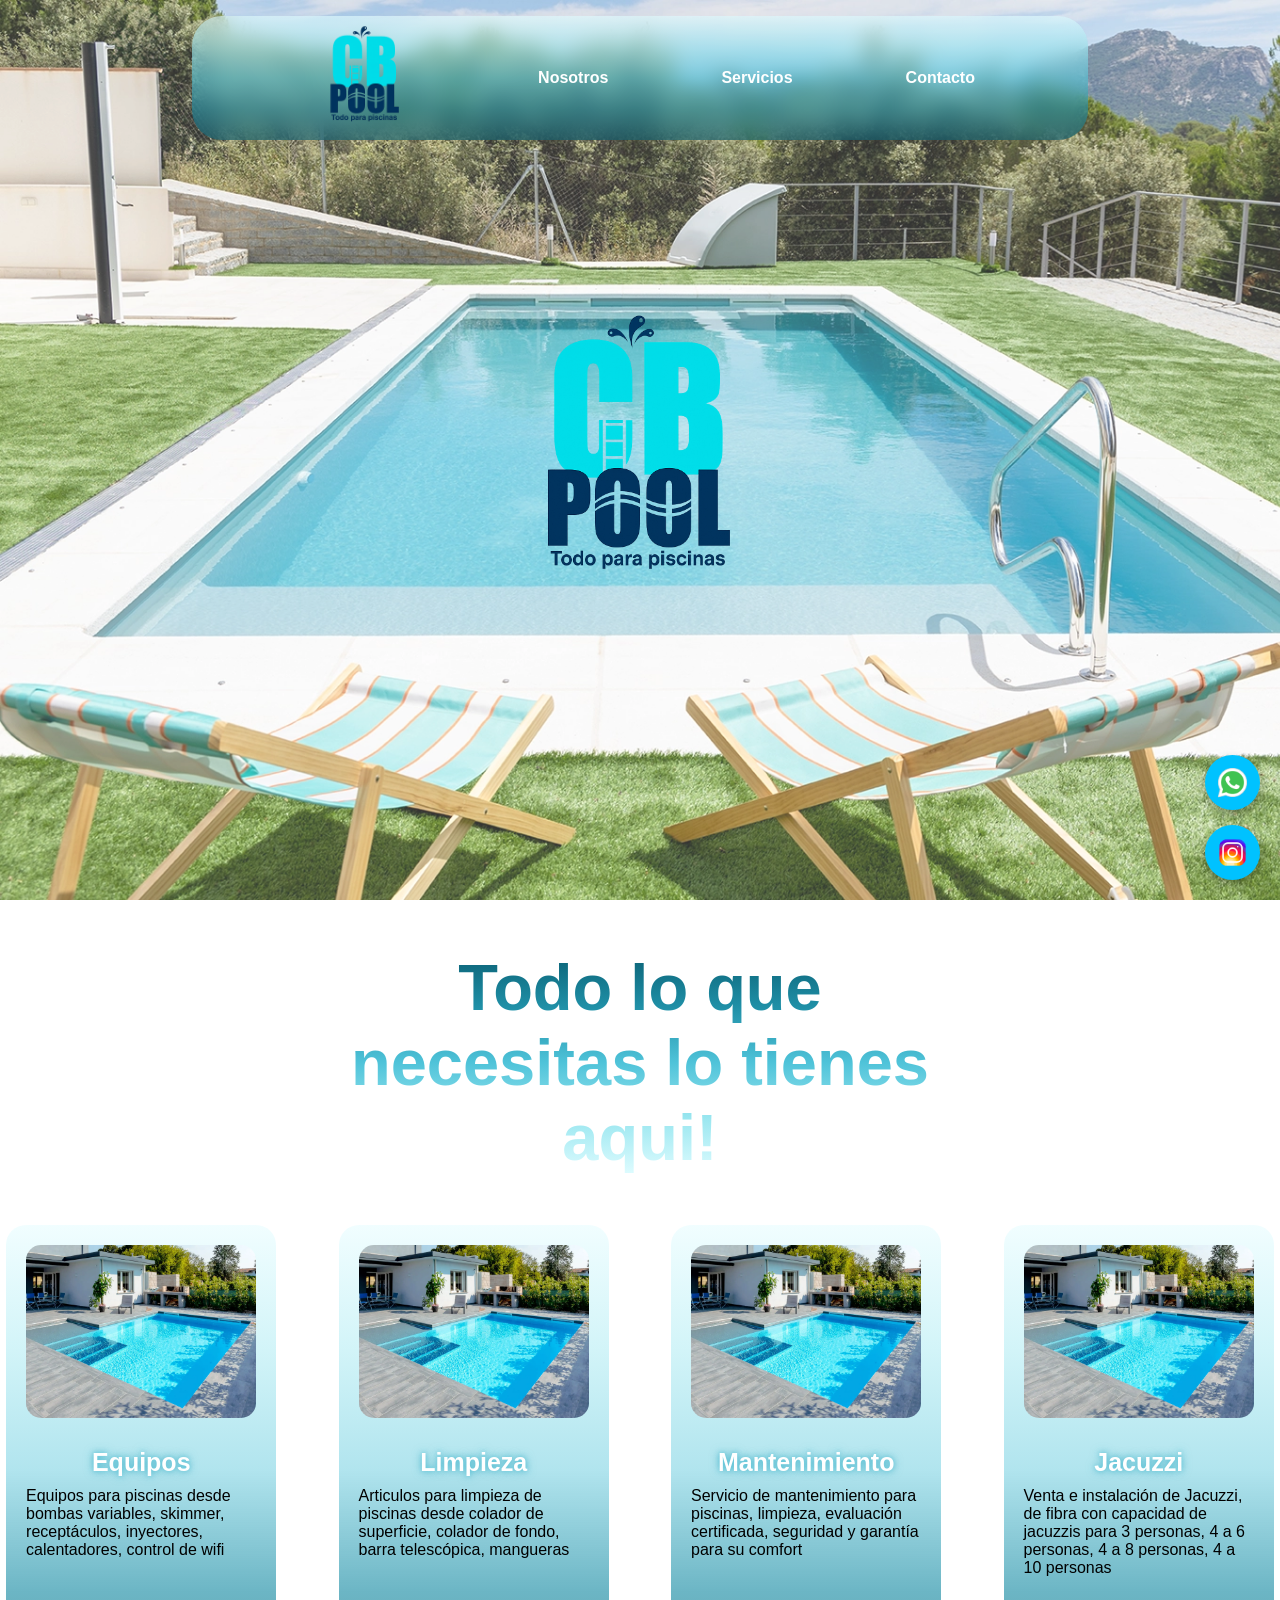
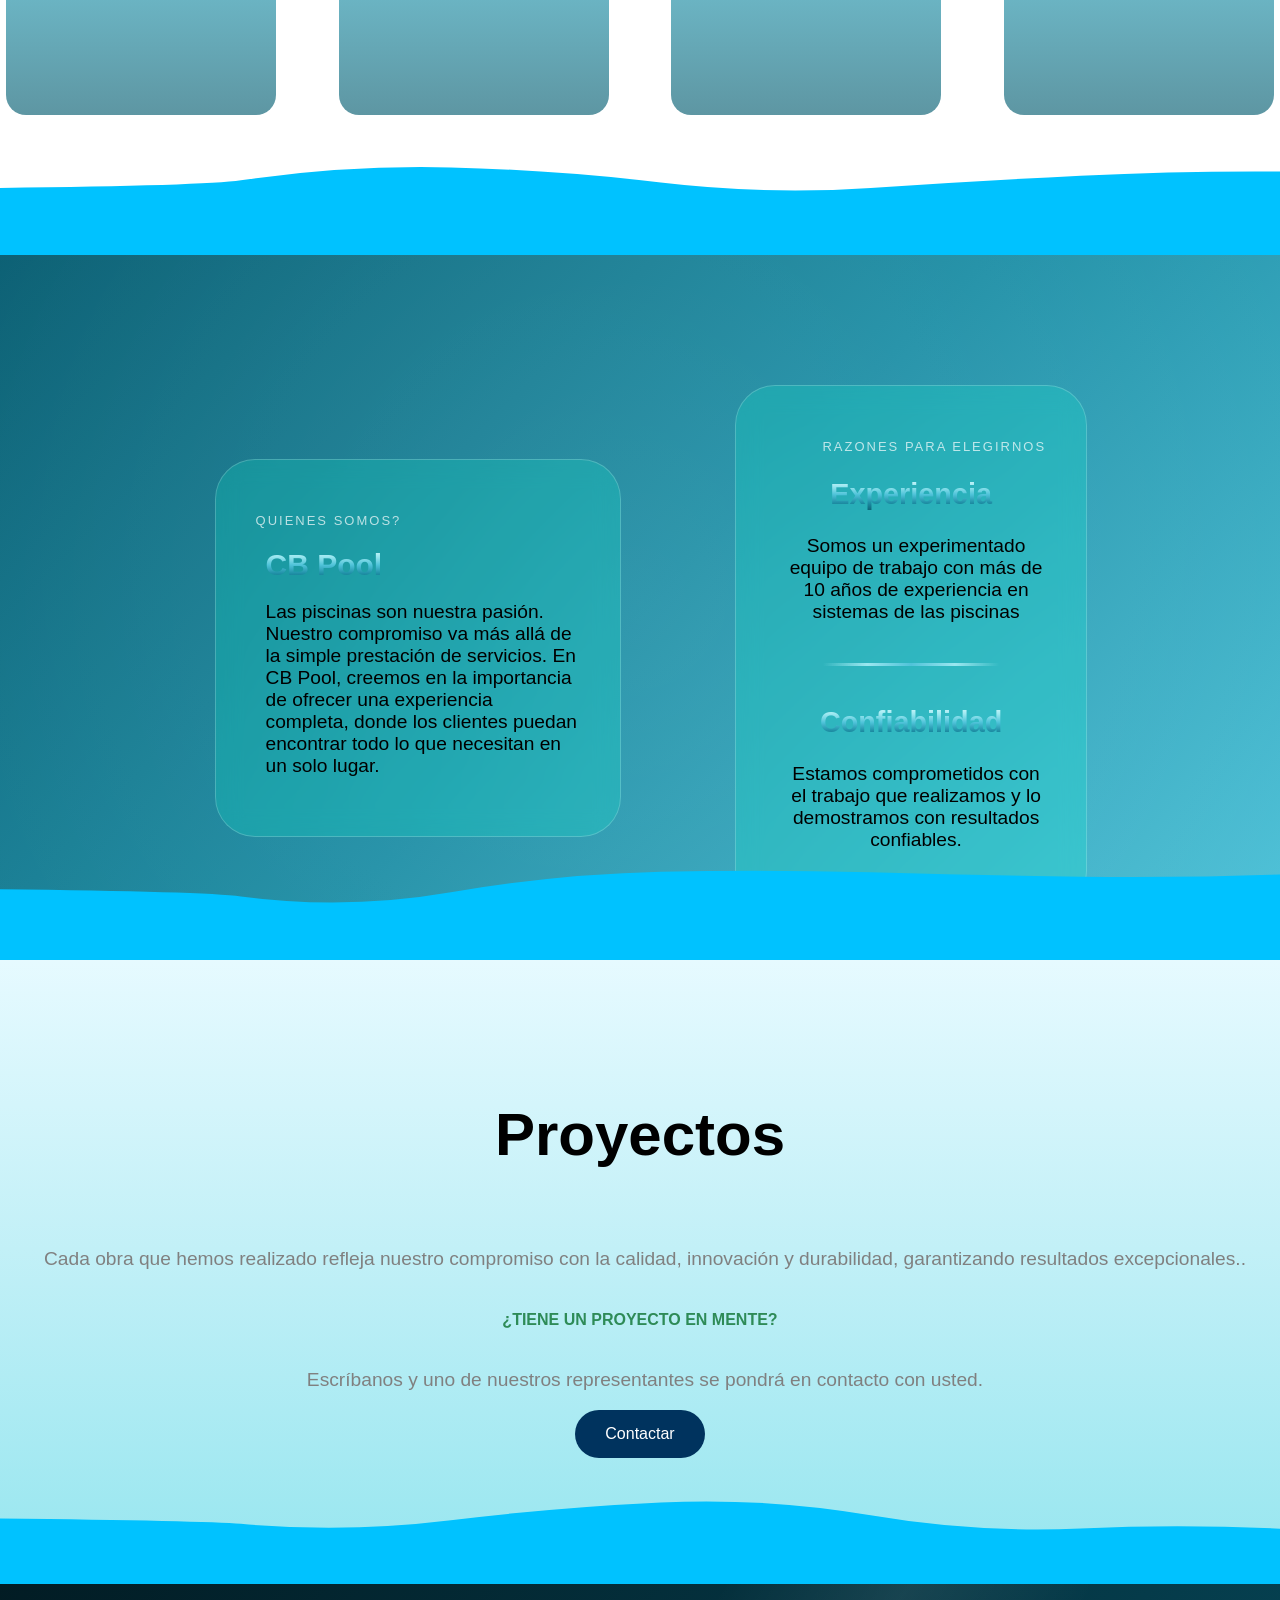
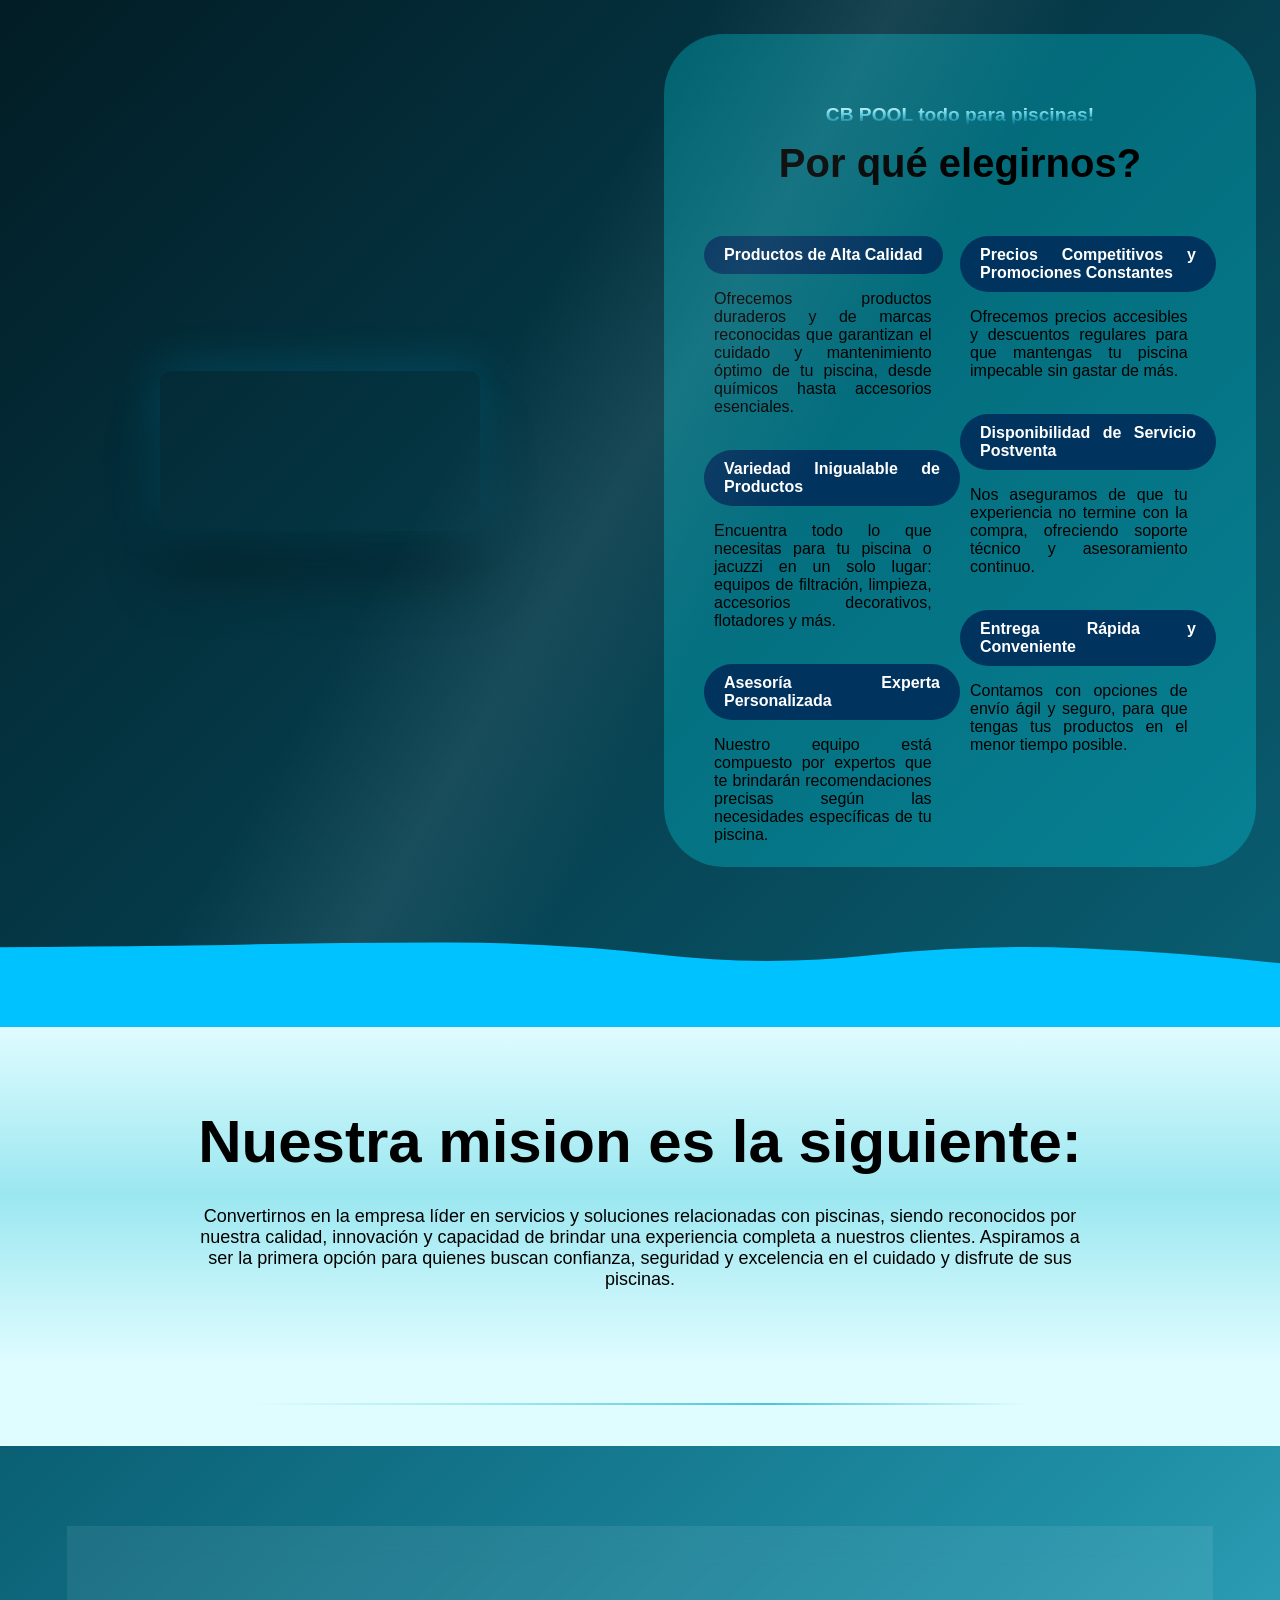
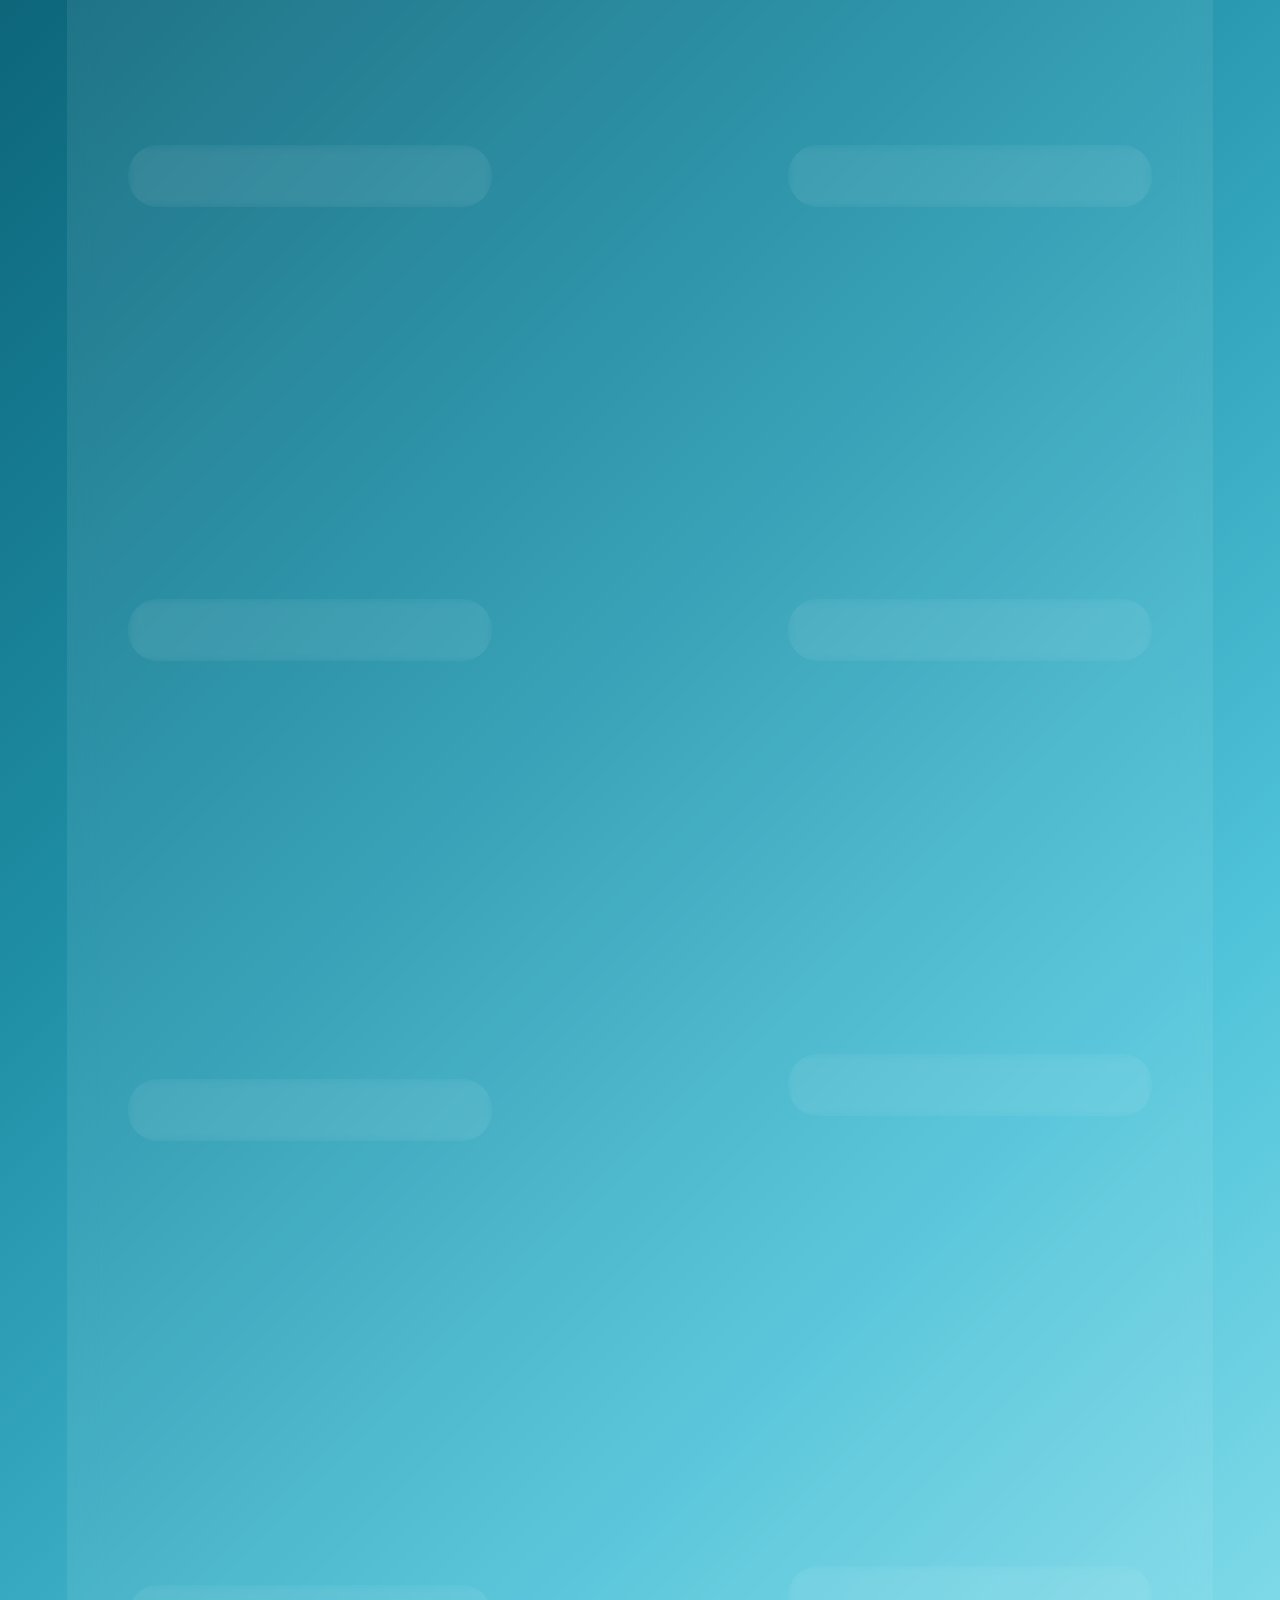
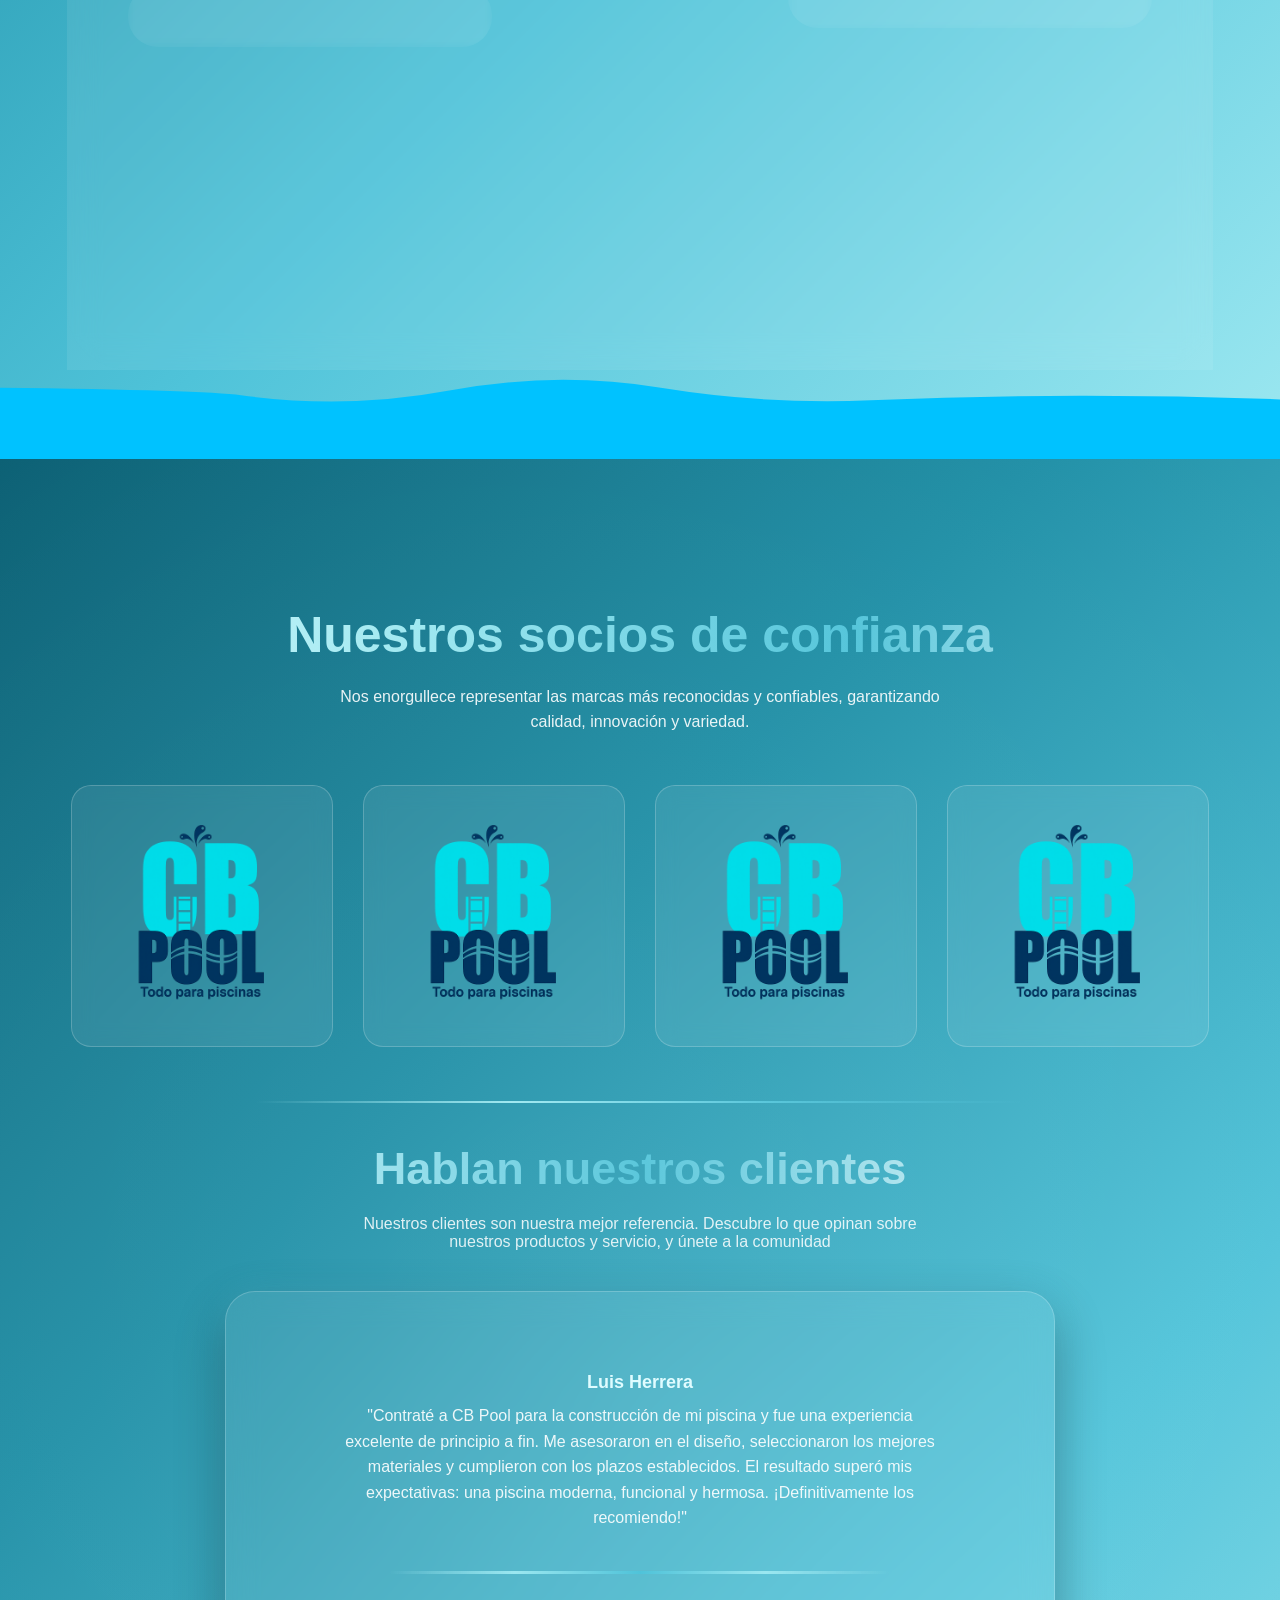
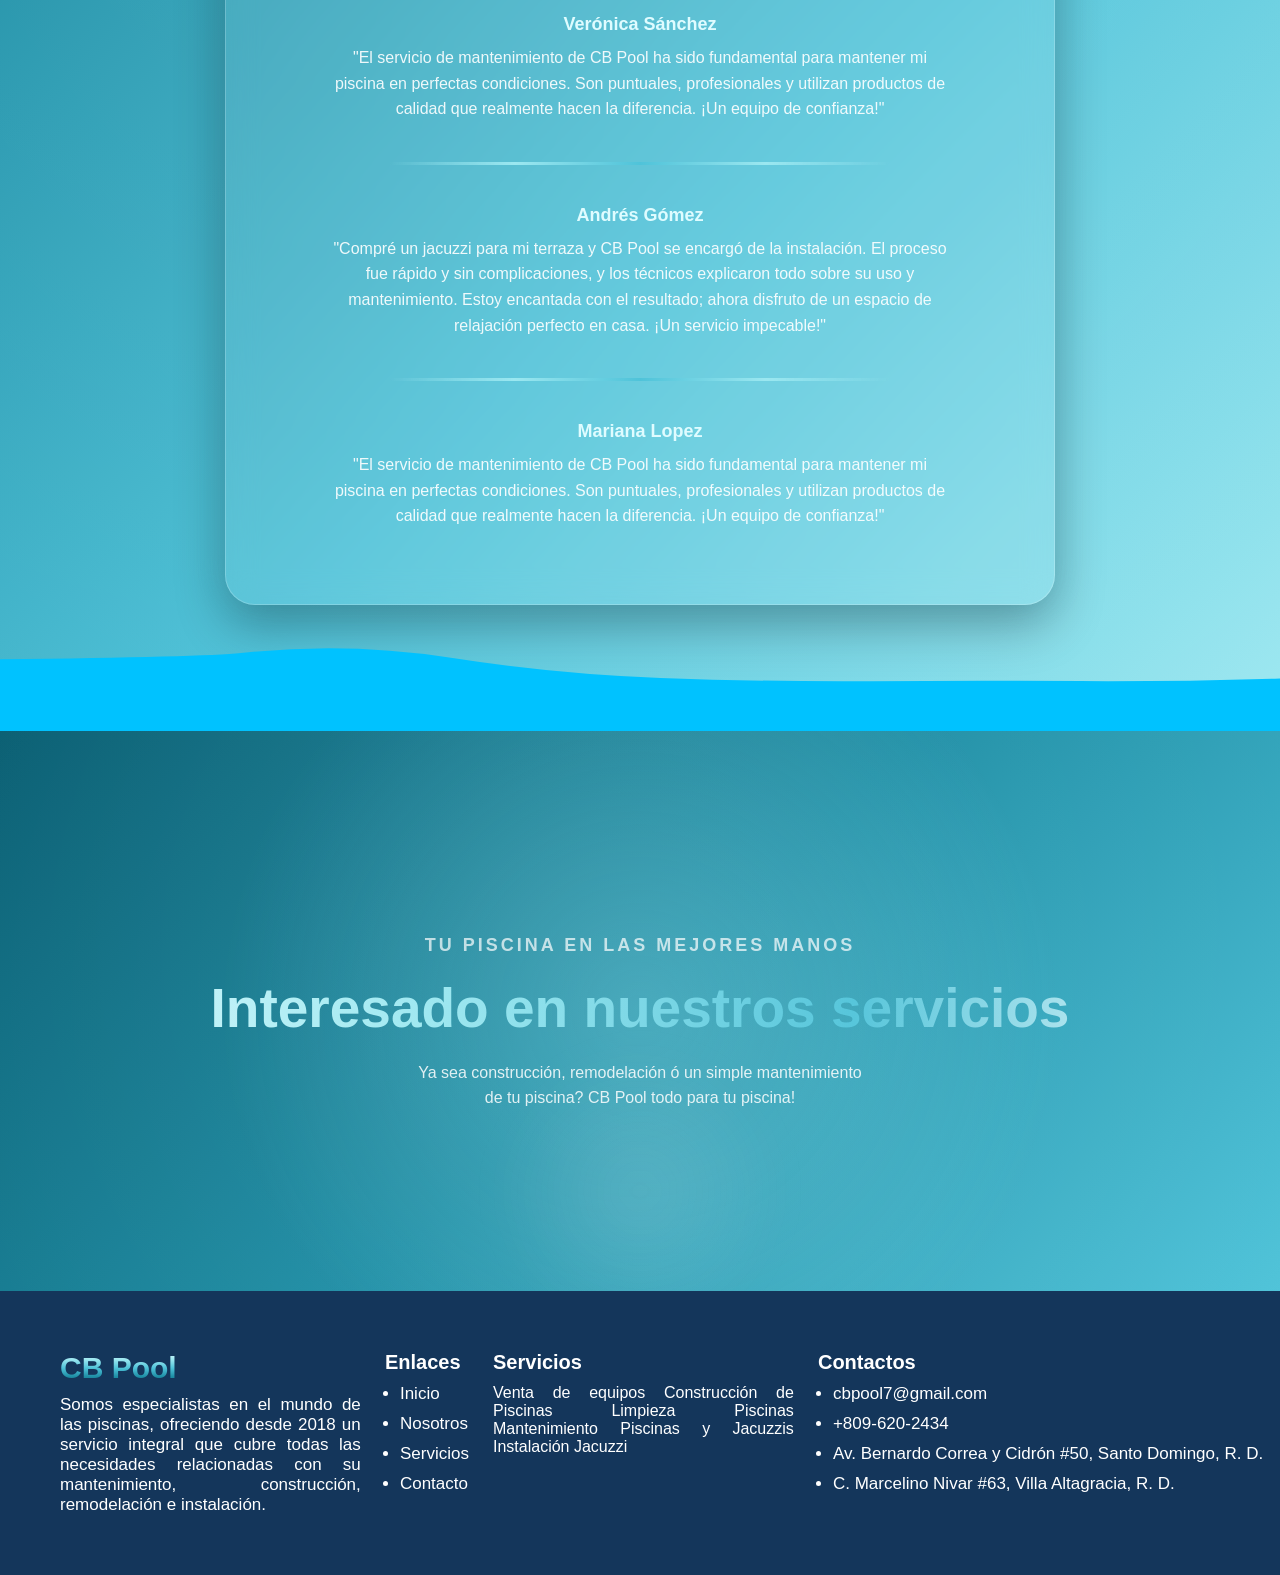
==== commit 64047bec: "mensaje" ====
--- a/index.html
+++ b/index.html
@@ -365,6 +365,7 @@
 
                 </div>
 
+                    <div class="lineaHorizontalSomos"></div><br>
 
                 <div class="preguntasParte2">
                     <h4>¿Venden productos químicos para el tratamiento del agua?</h4>
--- a/indexcss.css
+++ b/indexcss.css
@@ -1275,6 +1275,14 @@
 }
 
 
+.proyectos a{
+  padding: 15px 30px;
+  background-color: #00335E;
+  border-radius: 30px;
+  color: white;
+  text-decoration: none;
+}
+
 /* Móviles pequeños: iPhone 5 en adelante */
 @media (max-width: 360px)  { 
  
@@ -1355,6 +1363,231 @@
 }
 
 
+.proyectos h3{
+  font-size: 35px;
+  margin: 0;
+}
+
+.proyectos h4{
+  font-size: medium;
+
+  margin: 0;
+}
+
+
+
+.proyectos p{
+  width: 93%;
+  margin:  25px 0;
+  font-size: 15px;
+}
+
+br{
+  display: none;
+}
+
+.divFondo{
+  flex-direction: column;
+  gap: 50px;
+  padding: 40px 0;
+}
+
+.divVideo{
+  width: 100%;
+}
+
+.videoINtro{
+  width: 70%;
+}
+
+.videoINtro:hover{
+transform: scale(1);
+}
+
+.porqueElegirnos{
+  width: 80%;
+  padding: 50px 25px;
+  height: 70%;
+  text-align: center;
+}
+
+.porqueElegirnos h4{
+  font-size: medium;
+}
+
+.porqueElegirnos h3{
+  font-size: 30px;
+}
+
+.columnas{
+  margin: 30px 0;
+  
+flex-direction: column;
+text-align: start;
+}
+
+
+
+.columna1, .columna2{
+  width: 100%;
+  
+  
+}
+
+.porqueElegirnos p{
+  width: 100%;
+  margin: 10px 0 20px 0;
+
+}
+
+.porqueElegirnos h5{
+  font-size: 11px;
+  margin:  0 auto;
+}
+
+.mision{
+  align-items: center;
+
+}
+
+.mision h3 {
+  font-size: 35px;
+  width: 90%;
+}
+
+.mision p{
+  width: 90%;
+  font-size: medium;
+}
+
+.preguntas{
+  width: 85%;
+  padding: 25px 15px;
+}
+
+.preguntasParte0{
+  gap: 20px;
+  flex-direction: column;
+}
+
+.preguntas h3{
+  font-size: 25px;
+}
+
+.preguntasParte1, .preguntasParte2{
+  width: 100%;
+}
+
+.preguntas p{
+  margin: 10px 0;
+  width: 94%;
+}
+
+.preguntas h4{
+  text-align: center;
+  
+  font-size: medium;
+}
+
+.preguntas h4:hover{
+  transform: scale(1);
+}
+
+.divSocios{
+  padding: 0;
+}
+
+.divSocios h4{
+  font-size: 30px;
+}
+
+.socios p{
+  width: 95%;
+}
+
+.divSocios2{
+flex-direction: column;
+}
+
+.opinionCliente2 p{
+  width: 95%;
+}
+
+.opiniones{
+  width: 95%;
+  padding: 2px 0;
+  margin-bottom: 70px;
+}
+
+.opinionClientes h5{
+  font-size: 35px;
+}
+
+.opinionClientes p{
+  font-size: medium;
+}
+
+.contactos{
+  padding: 60px 0;
+  
+}
+
+.contactos2{
+  margin-left: 20px;
+}
+
+.opiniones p{
+  font-size: medium;
+  width: 90%;
+}
+
+.opiniones h5{
+  font-size: large;
+}
+
+.contactos h4{
+  font-size:  10px;
+  width: 50%;
+  margin: 10px auto;
+}
+
+.contactos h5{
+  font-size: 35px;
+  width: 96%;
+}
+
+.contactos p{
+  width: 90%;
+  font-size: 15px;
+}
+
+.bibliografia{
+  flex-wrap: wrap;
+  flex-direction: row;
+  justify-content: space-evenly;
+  gap: 30px;
+  padding: 0;
+  width: 100%;
+  padding-bottom: 60px;
+}
+
+.contenedor{
+  width: 90%;
+  margin: 20px  ;
+}
+
+.servicios{
+  width: 60%;
+  text-align: start;
+}
+
+.contactos2 a, .contactos2 li, .contactos2 p,.servicios p, .contenedor p, .enlaces a{
+  font-size: 15px ;
+  width: 90%;
+  margin: 0px 0;
+  margin-top: 10px;
+}
+
 }
 
 @media (min-width: 481px) and (max-width: 768px) {
@@ -1428,6 +1661,198 @@
   display: none;
 }
 
+.proyectos h3{
+  font-size: 45px;
+  margin: 0;
+}
+
+.proyectos h4{
+  font-size: large;
+
+  margin: 0;
+}
+
+
+
+.proyectos p{
+  width: 93%;
+  margin:  25px 0;
+  font-size: 17px;
+}
+
+br{
+  display: none;
+}
+
+.divFondo{
+  flex-direction: column;
+  gap: 50px;
+  padding: 40px 0;
+}
+
+.divVideo{
+  width: 100%;
+}
+
+.videoINtro{
+  width: 70%;
+}
+
+.videoINtro:hover{
+  transform: scale(1);
+}
+
+.porqueElegirnos{
+  width: 85%;
+  padding: 25px;
+  height: 70%;
+}
+
+.porqueElegirnos h4{
+  font-size: medium;
+}
+
+.porqueElegirnos h3{
+  font-size: 30px;
+}
+
+.columnas{
+  margin: 30px 0;
+  gap: 30px;
+  align-items: flex-start;
+}
+
+.columna1, .columna2{
+  width: 100%;
+  text-align: start;
+}
+
+.porqueElegirnos p{
+  width: 100%;
+  margin: 10px 0 20px 0;
+
+}
+
+.porqueElegirnos h5{
+  font-size: 11px;
+  text-align: center;
+}
+
+.mision{
+  align-items: center;
+
+}
+
+.mision h3 {
+  font-size: 50px;
+  width: 90%;
+}
+
+.mision p{
+  width: 90%;
+  font-size: medium;
+}
+
+.preguntas{
+  width: 85%;
+  padding: 25px;
+}
+
+.preguntasParte0{
+  gap: 20px;
+  flex-direction: column;
+}
+
+.preguntas h3{
+  font-size: 25px;
+}
+
+.preguntasParte1, .preguntasParte2{
+  width: 100%;
+}
+
+.preguntas p{
+  margin: 10px 0;
+  width: 94%;
+}
+
+.preguntas h4{
+  text-align: center;
+  
+  font-size: medium;
+}
+
+.divSocios{
+  padding: 0;
+}
+
+.divSocios h4{
+  font-size: 30px;
+}
+
+.socios p{
+  width: 95%;
+}
+
+.divSocios2{
+flex-direction: column;
+}
+
+.opinionCliente2 p{
+  width: 95%;
+}
+
+.opiniones{
+  width: 95%;
+  padding: 2px 0;
+  margin-bottom: 70px;
+}
+
+.contactos{
+  padding: 60px 0;
+  
+}
+
+.contactos h4{
+  font-size:  6px;
+}
+
+.contactos h5{
+  font-size: 35px;
+  width: 96%;
+}
+
+.contactos p{
+  width: 94%;
+  font-size: medium;
+}
+
+.bibliografia{
+  flex-wrap: wrap;
+  flex-direction: row;
+  justify-content: space-evenly;
+  gap: 30px;
+  padding: 0;
+  width: 100%;
+  padding-bottom: 60px;
+}
+
+.contenedor{
+  width: 90%;
+  margin: 20px ;
+}
+
+.servicios{
+  width: 60%;
+}
+
+.contactos2 a, .contactos2 li, .contactos2 p,.servicios p, .contenedor p, .enlaces a{
+  font-size: 15px ;
+  width: 90%;
+  margin: 0px 0;
+  margin-top: 10px;
+}
+
 }
 
 
